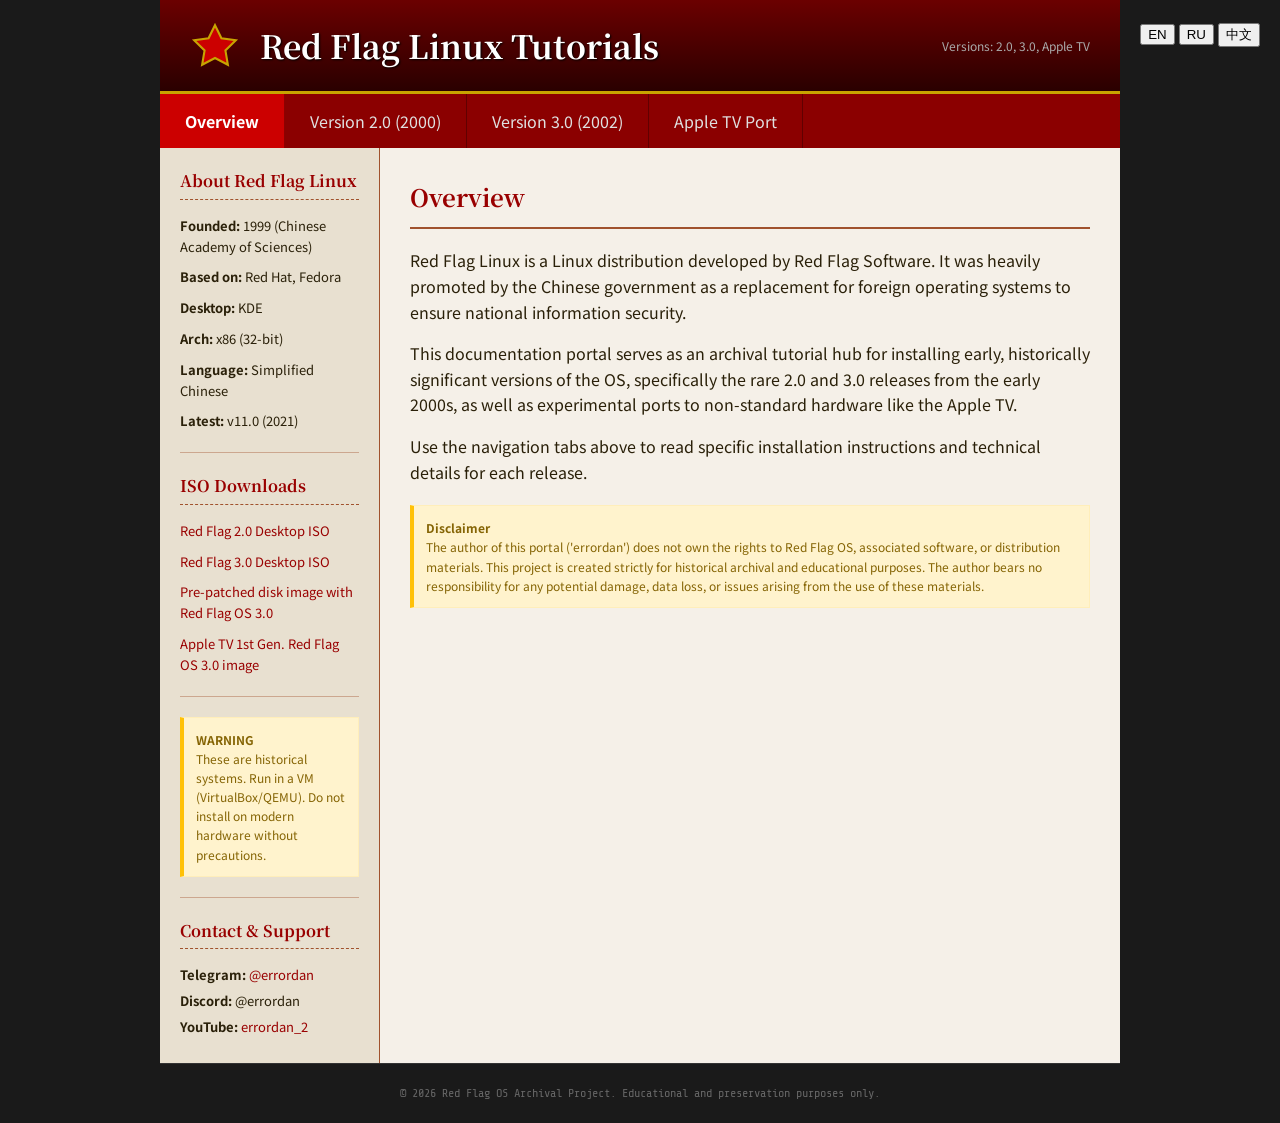
==== index.html @ 9000385f "Add files via upload" ====
<!DOCTYPE html>
<html lang="en">
<head>
    <meta charset="UTF-8">
    <meta name="viewport" content="width=device-width, initial-scale=1.0">
    <title>Red Flag Linux Tutorials</title>
    <link rel="stylesheet" href="style.css">
</head>
<body>
    <!-- LANGUAGE SWITCHER -->
    <div style="position: absolute; top: 20px; right: 20px; z-index: 100;">
        <button onclick="setLang('en')" class="lang-btn active">EN</button>
        <button onclick="setLang('ru')" class="lang-btn">RU</button>
        <button onclick="setLang('zh')" class="lang-btn">中文</button>
    </div>

    <div class="container">
        <!-- HEADER -->
        <header>
            <div class="header-left">
                <svg viewBox="0 0 24 24" xmlns="http://www.w3.org/2000/svg">
                    <polygon points="12,2 15.09,8.26 22,9.27 17,14.14 18.18,21.02 12,17.77 5.82,21.02 7,14.14 2,9.27 8.91,8.26"/>
                </svg>
                <div class="header-titles">
                    <h1 class="lang-en">Red Flag Linux Tutorials</h1>
                    <h1 class="lang-ru" style="display: none;">Учебники по Red Flag Linux</h1>
                    <h1 class="lang-zh" style="display: none;">红旗 Linux 安装教程</h1>
                    

                </div>
            </div>
            <div class="header-right">
                <div class="lang-en">Versions: 2.0, 3.0, Apple TV</div>
                <div class="lang-ru" style="display: none;">Версии: 2.0, 3.0, Apple TV</div>
                <div class="lang-zh" style="display: none;">版本: 2.0, 3.0, Apple TV</div>
            </div>
        </header>

        <!-- NAVIGATION TABS -->
        <nav>
            <button class="tab-btn active" data-target="tab-overview">
                <span class="lang-en">Overview</span>
                <span class="lang-ru" style="display: none;">Обзор</span>
                <span class="lang-zh" style="display: none;">概述</span>
            </button>
            <button class="tab-btn" data-target="tab-v2">
                <span class="lang-en">Version 2.0 (2000)</span>
                <span class="lang-ru" style="display: none;">Версия 2.0 (2000)</span>
                <span class="lang-zh" style="display: none;">版本 2.0 (2000)</span>
            </button>
            <button class="tab-btn" data-target="tab-v3">
                <span class="lang-en">Version 3.0 (2002)</span>
                <span class="lang-ru" style="display: none;">Версия 3.0 (2002)</span>
                <span class="lang-zh" style="display: none;">版本 3.0 (2002)</span>
            </button>
            <button class="tab-btn" data-target="tab-appletv">
                <span class="lang-en">Apple TV Port</span>
                <span class="lang-ru" style="display: none;">Порт Apple TV</span>
                <span class="lang-zh" style="display: none;">Apple TV 移植版</span>
            </button>
        </nav>

        <div class="main-layout">
            <!-- LEFT SIDEBAR -->
            <div class="sidebar">
                <h3 class="lang-en">About Red Flag Linux</h3>
                <h3 class="lang-ru" style="display: none;">О Red Flag Linux</h3>
                <h3 class="lang-zh" style="display: none;">关于红旗Linux</h3>
                
                <ul>
                    <li><b>Founded:</b> 1999 (Chinese Academy of Sciences)</li>
                    <li><b>Based on:</b> Red Hat, Fedora</li>
                    <li><b>Desktop:</b> KDE</li>
                    <li><b>Arch:</b> x86 (32-bit)</li>
                    <li><b>Language:</b> Simplified Chinese</li>
                    <li><b>Latest:</b> v11.0 (2021)</li>
                </ul>
                
                <div class="divider"></div>
                
                <h3 class="lang-en">ISO Downloads</h3>
                <h3 class="lang-ru" style="display: none;">Скачать ISO</h3>
                <h3 class="lang-zh" style="display: none;">ISO 下载</h3>
                
                <ul>
                    <li>
                        <a href="../Red%20Flag%20OS%202.0/redflag2.0.iso" download>
                            <span class="lang-en">Red Flag 2.0 Desktop ISO</span>
                            <span class="lang-ru" style="display: none;">Red Flag 2.0 Desktop ISO</span>
                            <span class="lang-zh" style="display: none;">Red Flag 2.0 桌面版 ISO</span>
                        </a>
                    </li>
                    <li>
                        <a href="../redflag3.0.iso" download>
                            <span class="lang-en">Red Flag 3.0 Desktop ISO</span>
                            <span class="lang-ru" style="display: none;">Red Flag 3.0 Desktop ISO</span>
                            <span class="lang-zh" style="display: none;">Red Flag 3.0 桌面版 ISO</span>
                        </a>
                    </li>
                    <li>
                        <a href="../redflag_hdd.qcow2" download>
                            <span class="lang-en">Pre-patched disk image with Red Flag OS 3.0</span>
                            <span class="lang-ru" style="display: none;">Готовый образ диска с Red Flag OS 3.0</span>
                            <span class="lang-zh" style="display: none;">红旗 OS 3.0 预补丁磁盘映像</span>
                        </a>
                    </li>
                    <li>
                        <a href="../RedFlagOS_AppleTV.img.gz" download>
                            <span class="lang-en">Apple TV 1st Gen. Red Flag OS 3.0 image</span>
                            <span class="lang-ru" style="display: none;">Образ Red Flag OS 3.0 для Apple TV 1 Gen.</span>
                            <span class="lang-zh" style="display: none;">Apple TV 第一代红旗 OS 3.0 映像</span>
                        </a>
                    </li>
                </ul>

                <div class="divider"></div>

                <div class="warning-box">
                    <b class="lang-en">WARNING</b>
                    <b class="lang-ru" style="display: none;">ВНИМАНИЕ</b>
                    <b class="lang-zh" style="display: none;">警告</b>
                    <br>
                    <span class="lang-en">These are historical systems. Run in a VM (VirtualBox/QEMU). Do not install on modern hardware without precautions.</span>
                    <span class="lang-ru" style="display: none;">Это исторические системы. Запускайте в виртуальной машине (VirtualBox/QEMU). Не устанавливайте на современное оборудование без мер предосторожности.</span>
                </div>

                <div class="divider"></div>

                <h3 class="lang-en">Contact & Support</h3>
                <h3 class="lang-ru" style="display: none;">Связь и Поддержка</h3>
                <h3 class="lang-zh" style="display: none;">联系和支持</h3>
                
                <ul style="list-style-type: none; padding-left: 0;">
                    <li style="margin-bottom: 5px;"><b>Telegram:</b> <a href="https://t.me/errordan" target="_blank">@errordan</a></li>
                    <li style="margin-bottom: 5px;"><b>Discord:</b> @errordan</li>
                    <li style="margin-bottom: 5px;"><b>YouTube:</b> <a href="https://youtube.com/@errordan_2" target="_blank">errordan_2</a></li>
                </ul>
            </div>

            <!-- MAIN CONTENT -->
            <div class="content-area">
                <!-- TAB 1: OVERVIEW -->
                <div id="tab-overview" class="tab-content active">
                    <h2 class="lang-en">Overview</h2>
                    <h2 class="lang-ru" style="display: none;">Обзор</h2>
                    <h2 class="lang-zh" style="display: none;">概述</h2>
                    
                    <p class="lang-en">Red Flag Linux is a Linux distribution developed by Red Flag Software. It was heavily promoted by the Chinese government as a replacement for foreign operating systems to ensure national information security.</p>
                    <p class="lang-ru" style="display: none;">Red Flag Linux это дистрибутив Linux, разработанный компанией Red Flag Software. Он активно продвигался китайским правительством как замена иностранным операционным системам для обеспечения национальной информационной безопасности.</p>
                    <p class="lang-zh" style="display: none;">红旗Linux是由红旗软件开发的Linux发行版。它得到中国政府的大力推广，以替代外国操作系统，从而确保国家信息安全。</p>

                    <p class="lang-en">This documentation portal serves as an archival tutorial hub for installing early, historically significant versions of the OS, specifically the rare 2.0 and 3.0 releases from the early 2000s, as well as experimental ports to non-standard hardware like the Apple TV.</p>
                    <p class="lang-ru" style="display: none;">Этот портал документации служит архивным учебным центром для установки ранних, исторически значимых версий ОС, в частности редких релизов 2.0 и 3.0 начала 2000-х годов, а также экспериментальных портов на нестандартное оборудование, такое как Apple TV.</p>
                    <p class="lang-zh" style="display: none;">该文档门户充当一个档案教程中心，用于安装该操作系统早期的、具有历史意义的版本，特别是21世纪初罕见的2.0和3.0版本，以及针对非标准硬件（如Apple TV）的实验性移植版。</p>

                    <p class="lang-en">Use the navigation tabs above to read specific installation instructions and technical details for each release.</p>
                    <p class="lang-ru" style="display: none;">Используйте вкладки навигации выше, чтобы прочитать конкретные инструкции по установке и технические детали для каждого релиза.</p>
                    <p class="lang-zh" style="display: none;">使用上面的导航标签可以阅读每个版本的具体安装说明和技术细节。</p>

                    <div class="warning-box" style="margin-top: 20px;">
                        <b class="lang-en">Disclaimer</b>
                        <b class="lang-ru" style="display: none;">Отказ от ответственности</b>
                        <b class="lang-zh" style="display: none;">免责声明</b>
                        <br>
                        <span class="lang-en">The author of this portal ('errordan') does not own the rights to Red Flag OS, associated software, or distribution materials. This project is created strictly for historical archival and educational purposes. The author bears no responsibility for any potential damage, data loss, or issues arising from the use of these materials.</span>
                        <span class="lang-ru" style="display: none;">Автор данного портала ('errordan') не владеет правами на Red Flag OS, связанное программное обеспечение или дистрибутивы. Этот проект создан исключительно в историко-архивных и образовательных целях. Автор не несет никакой ответственности за возможный ущерб, потерю данных или проблемы, возникшие в результате использования этих материалов.</span>
                        <span class="lang-zh" style="display: none;">本门户的作者（'errordan'）不拥有红旗 OS、相关软件或分发材料的权利。本项目严格出于历史归档和教育目的而创建。作者对因使用这些材料而可能造成的任何损坏、数据丢失或问题不承担任何责任。</span>
                    </div>
                </div>

                <!-- TAB 2: VERSION 2.0 -->
                <div id="tab-v2" class="tab-content">
                    <h2 class="lang-en">Version 2.0 (2000) Installation</h2>
                    <h2 class="lang-ru" style="display: none;">Установка версии 2.0 (2000)</h2>
                    <h2 class="lang-zh" style="display: none;">版本 2.0 (2000年) 安装</h2>
                    
                    <p class="lang-en">Red Flag OS 2.0 is a very old (2001) Chinese Linux distribution based on kernel 2.2. It cannot be run "out of the box" on modern emulators due to incompatibilities between the old kernel and modern virtual devices.</p>
                    <p class="lang-ru" style="display: none;">Red Flag OS 2.0 — это очень старый (2001 год) китайский дистрибутив Linux на ядре 2.2. Запустить его на современных эмуляторах "из коробки" невозможно из-за несовместимости старого ядра с современными виртуальными устройствами.</p>
                    <p class="lang-zh" style="display: none;">红旗 OS 2.0 是一个非常古老的（2001 年）基于 2.2 内核的中国 Linux 发行版。由于旧内核与现代虚拟设备不兼容，它无法在现代模拟器上“开箱即用”地运行。</p>

                    <img src="OS2.jpeg" alt="Red Flag OS 2.0 Screenshot" class="content-img">

                    <div class="warning-box">
                        <b class="lang-en">Important Notice</b>
                        <b class="lang-ru" style="display: none;">Важное замечание</b>
                        <b class="lang-zh" style="display: none;">重要提示</b>
                        <br>
                        <span class="lang-en">This guide is verified and works ONLY under Linux (tested on Ubuntu). Using QEMU on Windows for old OSes often leads to critical errors.</span>
                        <span class="lang-ru" style="display: none;">Данная инструкция проверена и работает ТОЛЬКО под Linux (проверено на Ubuntu). Использование QEMU под Windows для старых ОС часто приводит к критическим ошибкам.</span>
                        <span class="lang-zh" style="display: none;">本指南仅在 Linux 下（已在 Ubuntu 上测试）经过验证且有效。在 Windows 下使用 QEMU 运行旧操作系统通常会导致严重错误。</span>
                    </div>

                    <h3 class="lang-en">1. Preparation and Installation</h3>
                    <h3 class="lang-ru" style="display: none;">1. Подготовка и Установка</h3>
                    <h3 class="lang-zh" style="display: none;">1. 准备和安装</h3>

                    <p class="lang-en">First, create a 6GB virtual hard drive:</p>
                    <p class="lang-ru" style="display: none;">Для начала создайте виртуальный жесткий диск объемом 6 ГБ:</p>
                    <p class="lang-zh" style="display: none;">首先，创建一个 6GB 的虚拟硬盘：</p>
                    <pre><code>qemu-img create -f qcow2 redflag2_hdd.qcow2 6G</code></pre>

                    <p class="lang-en">Start the installation from the CD-ROM. You must use the Cirrus video card (<code>-vga cirrus</code>), as the standard QEMU video adapter will cause the XFree86 installer to crash:</p>
                    <p class="lang-ru" style="display: none;">Запустите установку с CD-ROM. Обязательно используйте видеокарту Cirrus (<code>-vga cirrus</code>), так как стандартный QEMU-видеоадаптер приведет к падению установщика XFree86:</p>
                    <p class="lang-zh" style="display: none;">从 CD-ROM 启动安装。必须使用 Cirrus 显卡 (<code>-vga cirrus</code>)，因为标准的 QEMU 视频适配器会导致 XFree86 安装程序崩溃：</p>
                    <pre><code>qemu-system-x86_64 -m 256 -cdrom redflag2.0.iso -hda redflag2_hdd.qcow2 -boot d -vga cirrus</code></pre>

                    <p class="lang-en">Proceed with the standard installation process.</p>
                    <p class="lang-ru" style="display: none;">Пройдите стандартный процесс установки.</p>
                    <p class="lang-zh" style="display: none;">继续标准安装过程。</p>

                    <h3 class="lang-en">2. Fixing Fatal Post-Installation Errors</h3>
                    <h3 class="lang-ru" style="display: none;">2. Фикс фатальных ошибок после установки</h3>
                    <h3 class="lang-zh" style="display: none;">2. 修复安装后的致命错误</h3>

                    <p class="lang-en">If you simply try to boot the installed system, you will encounter multiple issues:</p>
                    <p class="lang-ru" style="display: none;">Если просто попытаться загрузить установленную систему, вы столкнетесь с проблемами:</p>
                    <p class="lang-zh" style="display: none;">如果直接尝试启动已安装的系统，将遇到多个问题：</p>

                    <ul>
                        <li class="lang-en">Freezing at <code>Partition check: hda: lost interrupt</code> (kernel loses interrupts because DMA is too fast).</li>
                        <li class="lang-ru" style="display: none;">Зависание на <code>Partition check: hda: lost interrupt</code> (ядро теряет прерывания из-за слишком быстрого DMA).</li>
                        <li class="lang-zh" style="display: none;">卡在 <code>Partition check: hda: lost interrupt</code>（由于 DMA 太快，内核丢失中断）。</li>
                        
                        <li class="lang-en"><code>Kernel panic: requires TSC</code> (the old kernel does not understand QEMU default CPU).</li>
                        <li class="lang-ru" style="display: none;"><code>Kernel panic: requires TSC</code> (старое ядро не понимает дефолтный процессор эмулятора).</li>
                        <li class="lang-zh" style="display: none;"><code>Kernel panic: requires TSC</code>（旧内核不理解 QEMU 的默认 CPU）。</li>
                        
                        <li class="lang-en">The GUI will "spin" and crash due to a conflict between old acceleration and QEMU.</li>
                        <li class="lang-ru" style="display: none;">Графический интерфейс будет "вращаться" и вылетать из-за конфликта старого ускорения с QEMU.</li>
                        <li class="lang-zh" style="display: none;">由于旧加速与 QEMU 之间的冲突，GUI 将会“旋转”并崩溃。</li>
                    </ul>

                    <p class="lang-en">To fix this, you need to mount the virtual disk to your host system (Linux) and make edits:</p>
                    <p class="lang-ru" style="display: none;">Чтобы это исправить, нужно примонтировать виртуальный диск к хост-системе (Linux) и внести правки:</p>
                    <p class="lang-zh" style="display: none;">为了修复此问题，您需要将虚拟磁盘挂载到主机系统 (Linux) 并进行编辑：</p>

                    <pre><code># 1. Mount the disk
sudo modprobe nbd max_part=8
sudo qemu-nbd -c /dev/nbd0 redflag2_hdd.qcow2
sudo mkdir -p /mnt/redflag2
sudo mount /dev/nbd0p1 /mnt/redflag2

# 2. Install extlinux bootloader (replaces broken LILO)
sudo apt-get install -y extlinux syslinux-common
sudo extlinux --install /mnt/redflag2/boot
sudo bash -c 'dd if=/usr/lib/syslinux/mbr/mbr.bin of=/dev/nbd0 bs=440 count=1 conv=notrunc'

# 3. Create a proper bootloader config with DMA disabled (ide=nodma)
sudo bash -c 'cat > /mnt/redflag2/boot/extlinux.conf &lt;&lt; EOF
DEFAULT linuxup
TIMEOUT 30
PROMPT 1
LABEL linuxup
  KERNEL /boot/vmlinuz-2.2.16-22
  INITRD /boot/initrd-2.2.16-22.img
  APPEND root=/dev/hda1 ro ide=nodma
EOF'

# 4. Disable hardware acceleration in XFree86 so graphics do not break
sudo sed -i 's|    Driver\t\t"cirrus"|    Driver\t\t"cirrus"\n    Option "noaccel"\n    Option "no_bitblt"|' /mnt/redflag2/etc/X11/XF86Config

# 5. Unmount the disk
sudo umount /mnt/redflag2
sudo qemu-nbd -d /dev/nbd0</code></pre>

                    <h3 class="lang-en">3. Correct System Startup</h3>
                    <h3 class="lang-ru" style="display: none;">3. Правильный запуск системы</h3>
                    <h3 class="lang-zh" style="display: none;">3. 正确的系统启动</h3>

                    <p class="lang-en">Now that the system is patched, you can boot it using this command:</p>
                    <p class="lang-ru" style="display: none;">Теперь, когда система пропатчена, её можно запускать. Используйте эту команду:</p>
                    <p class="lang-zh" style="display: none;">现在系统已打补丁，您可以使用此命令引导它：</p>
                    <pre><code>qemu-system-x86_64 -m 256 -cpu pentium3 -hda redflag2_hdd.qcow2 -boot c -vga cirrus</code></pre>

                    <p class="lang-en">Here we limit memory to 256 MB (1 GB makes the 2.2 kernel go crazy) and emulate a <code>pentium3</code> to bypass the TSC error.</p>
                    <p class="lang-ru" style="display: none;">Здесь мы ограничиваем память до 256 МБ (1 ГБ сводит ядро 2.2 с ума) и эмулируем <code>pentium3</code>, чтобы обойти ошибку TSC.</p>
                    <p class="lang-zh" style="display: none;">在这里，我们将内存限制为 256 MB（1 GB 会使 2.2 内核崩溃），并模拟 <code>pentium3</code> 以绕过 TSC 错误。</p>

                    <h3 class="lang-en">How to log in:</h3>
                    <h3 class="lang-ru" style="display: none;">Как войти в систему:</h3>
                    <h3 class="lang-zh" style="display: none;">如何登录：</h3>
                    <ul>
                        <li class="lang-en">At startup, the bootloader will automatically select <code>linuxup</code> (uniprocessor kernel). Be sure to use this, as the multiprocessor kernel (<code>linux</code>) will freeze in QEMU.</li>
                        <li class="lang-ru" style="display: none;">При старте загрузчик автоматически выберет пункт <code>linuxup</code> (однопроцессорное ядро). Обязательно используйте его, так как многопроцессорное ядро (<code>linux</code>) зависнет в QEMU.</li>
                        <li class="lang-zh" style="display: none;">在启动时，引导加载程序将自动选择 <code>linuxup</code>（单处理器内核）。请务必使用此项，因为多处理器内核 (<code>linux</code>) 将在 QEMU 中冻结。</li>
                        
                        <li class="lang-en">During system boot, wait for the graphical boot window to appear and press <code>Ctrl + C</code> to skip it (or skip a hung step).</li>
                        <li class="lang-ru" style="display: none;">Во время загрузки системы подождите появления графического окна загрузки и нажмите <code>Ctrl + C</code>, чтобы пропустить его (или пропустить зависший шаг).</li>
                        <li class="lang-zh" style="display: none;">在系统引导期间，等待图形引导窗口出现，然后按 <code>Ctrl + C</code> 跳过它（或跳过挂起的步骤）。</li>
                        
                        <li class="lang-en">Wait for the text login prompt to appear (<code>localhost login</code>). Enter the login <code>root</code> and the password you set during installation.</li>
                        <li class="lang-ru" style="display: none;">Дождите появления текстового приглашения к вводу логина (<code>localhost login</code>). Введите логин <code>root</code> и пароль, который вы задали при установке.</li>
                        <li class="lang-zh" style="display: none;">等待文本登录提示出现 (<code>localhost login</code>)。输入登录名 <code>root</code> 和您在安装期间设置的密码。</li>
                        
                        <li class="lang-en">Start the graphical shell with the command: <code>startx</code></li>
                        <li class="lang-ru" style="display: none;">Запустите графическую оболочку командой: <code>startx</code></li>
                        <li class="lang-zh" style="display: none;">使用命令启动图形 shell：<code>startx</code></li>
                    </ul>
                    <p class="lang-en">Done! You will land on the desktop of a stable running Red Flag OS 2.0.</p>
                    <p class="lang-ru" style="display: none;">Готово! Вы попадете на рабочий стол стабильно работающей Red Flag OS 2.0.</p>
                    <p class="lang-zh" style="display: none;">完成！您将进入稳定运行的红旗 OS 2.0 桌面。</p>

                    <div class="divider"></div>
                    <button class="btn lang-en" onclick="window.location.href='../Red%20Flag%20OS%202.0/redflag2.0.iso'">Download OS 2.0 ISO</button>
                    <button class="btn lang-ru" style="display: none;" onclick="window.location.href='../Red%20Flag%20OS%202.0/redflag2.0.iso'">Скачать OS 2.0 ISO</button>
                    <button class="btn lang-zh" style="display: none;" onclick="window.location.href='../Red%20Flag%20OS%202.0/redflag2.0.iso'">下载 OS 2.0 ISO</button>
                </div>

                <!-- TAB 3: VERSION 3.0 -->
                <div id="tab-v3" class="tab-content">
                    <h2 class="lang-en">Version 3.0 Installation</h2>
                    <h2 class="lang-ru" style="display: none;">Установка версии 3.0</h2>
                    <h2 class="lang-zh" style="display: none;">版本 3.0 安装</h2>

                    <p class="lang-en">Red Flag OS 3.0 is a rare Chinese Linux distribution from the early 2000s. When installing and running this system, enthusiasts often encounter built-in protection: a requirement to enter a "License Code" of a specific format. This guide shows how to run the system in QEMU and permanently disable the license check.</p>
                    <p class="lang-ru" style="display: none;">Red Flag OS 3.0 — редкий китайский дистрибутив Linux начала 2000-х. При установке и запуске этой системы энтузиасты часто сталкиваются со встроенной защитой — требованием ввести лицензионный ключ (License Code) специфичного формата. В этом руководстве показано, как запустить систему в QEMU и навсегда отключить проверку лицензии.</p>
                    <p class="lang-zh" style="display: none;">红旗 OS 3.0 是 21 世纪初罕见的中国 Linux 发行版。在安装和运行此系统时，爱好者经常会遇到内置保护：要求输入特定格式的“许可代码”(License Code)。本指南展示了如何在 QEMU 中运行该系统并永久禁用许可检查。</p>

                    <img src="OS3.jpeg" alt="Red Flag OS 3.0 Screenshot" class="content-img">

                    <div class="warning-box">
                        <b class="lang-en">Host OS Notice</b>
                        <b class="lang-ru" style="display: none;">Замечание по ОС хоста</b>
                        <b class="lang-zh" style="display: none;">主机操作系统注意事项</b>
                        <br>
                        <span class="lang-en">It is highly recommended to perform the installation on Linux. Attempting to install in QEMU under Windows often leads to specific bugs (e.g., fatal errors during package unpacking). Installation runs stably on Linux.</span>
                        <span class="lang-ru" style="display: none;">Установку крайне рекомендуется проводить на Linux. При попытке установки в QEMU под Windows часто возникают специфические баги (например, фатальная ошибка при распаковке пакетов). На Linux установка проходит стабильно.</span>
                        <span class="lang-zh" style="display: none;">强烈建议在 Linux 上执行安装。尝试在 Windows 下的 QEMU 中安装通常会导致特定错误（例如，包解包期间的致命错误）。在 Linux 上安装稳定。</span>
                    </div>

                    <h3 class="lang-en">Step 1. System Installation</h3>
                    <h3 class="lang-ru" style="display: none;">Шаг 1. Установка системы</h3>
                    <h3 class="lang-zh" style="display: none;">步骤 1. 系统安装</h3>

                    <p class="lang-en">Create a hard drive (e.g., 6 GB):</p>
                    <p class="lang-ru" style="display: none;">Создайте жесткий диск (например, на 6 ГБ):</p>
                    <p class="lang-zh" style="display: none;">创建一个硬盘（例如，6 GB）：</p>
                    <pre><code>qemu-img create -f qcow2 redflag_hdd.qcow2 6G</code></pre>

                    <p class="lang-en">Start the virtual machine booting from CD-ROM (<code>-boot d</code>):</p>
                    <p class="lang-ru" style="display: none;">Запустите виртуальную машину с загрузкой с CD-ROM (<code>-boot d</code>):</p>
                    <p class="lang-zh" style="display: none;">从 CD-ROM 引导启动虚拟机 (<code>-boot d</code>)：</p>
                    <pre><code>qemu-system-x86_64 -m 1024 -cdrom redflag3.0.iso -hda redflag_hdd.qcow2 -boot d -vga std</code></pre>

                    <p class="lang-en">Proceed with the standard installation process (disk selection, package installation).</p>
                    <p class="lang-ru" style="display: none;">Пройдите стандартный процесс установки (выбор диска, установка пакетов).</p>
                    <p class="lang-zh" style="display: none;">继续标准安装过程（磁盘选择，软件包安装）。</p>

                    <h3 class="lang-en">Step 2. The License Window Problem</h3>
                    <h3 class="lang-ru" style="display: none;">Шаг 2. Проблема окна лицензии</h3>
                    <h3 class="lang-zh" style="display: none;">步骤 2. 许可窗口问题</h3>

                    <p class="lang-en">After installation is complete and the system reboots, you will be greeted by a graphical window asking for a "License Code".</p>
                    <p class="lang-ru" style="display: none;">После завершения установки и перезагрузки системы вас встретит графическое окно с требованием ввести "License Code".</p>
                    <p class="lang-zh" style="display: none;">安装完成并重启系统后，您将看到一个要求输入“许可代码”的图形窗口。</p>

                    <p class="lang-en"><strong>Why does this happen?</strong> The Red Flag developers cleverly embedded the key check directly into the KDE welcome screen (KDM) specifically in the <code>/usr/lib/libKdmGreet.so</code> library. Guessing the key or finding a working one online is practically impossible today.</p>
                    <p class="lang-ru" style="display: none;"><strong>Почему это происходит?</strong> Разработчики хитро встроили проверку ключа прямо в экран приветствия KDE (KDM) в библиотеку <code>/usr/lib/libKdmGreet.so</code>. Подобрать ключ сегодня практически невозможно.</p>
                    <p class="lang-zh" style="display: none;"><strong>为什么会这样？</strong> 红旗的开发人员巧妙地将密钥检查直接嵌入到 KDE 欢迎屏幕 (KDM) 中，特别是 <code>/usr/lib/libKdmGreet.so</code> 库中。今天几乎不可能猜出密钥或在网上找到可用的密钥。</p>

                    <p class="lang-en"><strong>Solution:</strong> Since the check is only hardcoded into KDM, we can simply switch the system to use the alternative display manager GDM (GNOME), which is already installed by default!</p>
                    <p class="lang-ru" style="display: none;"><strong>Решение:</strong> Поскольку проверка вшита только в KDM, мы можем просто переключить систему на использование альтернативного дисплейного менеджера GDM (GNOME), который уже установлен по умолчанию!</p>
                    <p class="lang-zh" style="display: none;"><strong>解决方案：</strong> 由于检查仅硬编码到 KDM 中，我们可以简单地将系统切换为使用替代的显示管理器 GDM (GNOME)，它已经默认安装了！</p>

                    <h3 class="lang-en">Step 3. Bypassing the Check (HDD Patch)</h3>
                    <h3 class="lang-ru" style="display: none;">Шаг 3. Обход проверки (Патч HDD)</h3>
                    <h3 class="lang-zh" style="display: none;">步骤 3. 绕过检查（HDD 补丁）</h3>

                    <p class="lang-en">Close QEMU. Mount your virtual hard drive on a Linux system:</p>
                    <p class="lang-ru" style="display: none;">Закройте QEMU. Смонтируйте виртуальный жесткий диск в Linux-системе:</p>
                    <p class="lang-zh" style="display: none;">关闭 QEMU。在 Linux 系统上挂载虚拟硬盘：</p>

                    <pre><code># Load Network Block Device module
sudo modprobe nbd max_part=8
# Connect disk image as block device
sudo qemu-nbd -c /dev/nbd0 redflag_hdd.qcow2
# Mount the first partition
sudo mkdir -p /mnt/redflag
sudo mount /dev/nbd0p1 /mnt/redflag</code></pre>

                    <p class="lang-en">Now change the display manager configuration to force GNOME (GDM) instead of KDE (KDM):</p>
                    <p class="lang-ru" style="display: none;">Теперь изменим конфигурацию для принудительного запуска GNOME (GDM) вместо KDE (KDM):</p>
                    <p class="lang-zh" style="display: none;">现在更改显示管理器配置以强制使用 GNOME (GDM) 而不是 KDE (KDM)：</p>

                    <pre><code>sudo bash -c 'echo "DESKTOP=GNOME" > /mnt/redflag/etc/sysconfig/desktop'</code></pre>

                    <p class="lang-en">Unmount the disk and disconnect the device:</p>
                    <p class="lang-ru" style="display: none;">Размонтируем диск и отключаем устройство:</p>
                    <p class="lang-zh" style="display: none;">卸载磁盘并断开设备连接：</p>
                    <pre><code>sudo umount /mnt/redflag
sudo qemu-nbd -d /dev/nbd0</code></pre>

                    <h3 class="lang-en">Step 4. Boot and Login</h3>
                    <h3 class="lang-ru" style="display: none;">Шаг 4. Запуск и вход в систему</h3>
                    <h3 class="lang-zh" style="display: none;">步骤 4. 引导并登录</h3>

                    <p class="lang-en">Now run QEMU booting from the hard drive (<code>-boot c</code>):</p>
                    <p class="lang-ru" style="display: none;">Теперь запускайте QEMU с загрузкой с жесткого диска (<code>-boot c</code>):</p>
                    <p class="lang-zh" style="display: none;">现在运行从硬盘引导的 QEMU (<code>-boot c</code>)：</p>
                    <pre><code>qemu-system-x86_64 -m 1024 -hda redflag_hdd.qcow2 -cdrom redflag3.0.iso -boot c -vga std</code></pre>

                    <p class="lang-en">Instead of the license window, the standard GDM (GNOME) login screen will load. Enter the login <code>root</code> and your installation password to access the desktop with full administrator rights.</p>
                    <p class="lang-ru" style="display: none;">Вместо окна лицензии загрузится стандартный экран входа GDM (GNOME). Введите логин <code>root</code> и ваш пароль для входа на рабочий стол со всеми правами администратора.</p>
                    <p class="lang-zh" style="display: none;">系统将加载标准的 GDM (GNOME) 登录屏幕，而不是许可窗口。输入登录名 <code>root</code> 和安装密码，即可访问具有完全管理员权限的桌面。</p>

                    <div class="divider"></div>

                    <p class="lang-en"><strong>Alternatively:</strong> You can simply download a pre-patched disk image with Red Flag OS 3.0 already installed and the license bypassed!</p>
                    <p class="lang-ru" style="display: none;"><strong>Альтернативный вариант:</strong> Вы можете просто скачать готовый пропатченный образ диска с уже установленной Red Flag OS 3.0 без проверки лицензии!</p>
                    <p class="lang-zh" style="display: none;"><strong>或者：</strong> 您可以直接下载预先打好补丁的磁盘映像，其中已安装红旗 OS 3.0 并且绕过了许可证！</p>

                    <button class="btn lang-en" onclick="window.location.href='../redflag3.0.iso'" style="margin-right: 10px;">Download OS 3.0 ISO</button>
                    <button class="btn lang-ru" style="display: none;" onclick="window.location.href='../redflag3.0.iso'" style="margin-right: 10px;">Скачать OS 3.0 ISO</button>
                    <button class="btn lang-zh" style="display: none;" onclick="window.location.href='../redflag3.0.iso'" style="margin-right: 10px;">下载 OS 3.0 ISO</button>

                    <button class="btn lang-en" onclick="window.location.href='../redflag_hdd.qcow2'" style="background-color: #666;">Download Pre-patched OS 3.0 Image</button>
                    <button class="btn lang-ru" style="display: none;" onclick="window.location.href='../redflag_hdd.qcow2'" style="background-color: #666;">Скачать готовый образ OS 3.0</button>
                    <button class="btn lang-zh" style="display: none;" onclick="window.location.href='../redflag_hdd.qcow2'" style="background-color: #666;">下载预补丁 OS 3.0 映像</button>
                </div>

                <!-- TAB 4: APPLE TV PORT -->
                <div id="tab-appletv" class="tab-content">
                    <h2 class="lang-en">Apple TV Port</h2>
                    <h2 class="lang-ru" style="display: none;">Порт Apple TV</h2>
                    <h2 class="lang-zh" style="display: none;">Apple TV 移植版</h2>
                    
                    <p class="lang-en">The Apple TV 1G features an Intel Pentium M and an ICH7M chipset but lacks a standard BIOS, relying on a 32-bit Apple EFI implementation. Running a 2001 Linux distribution (kernel 2.4.7) on this hardware required overcoming specific boot and hardware initialization issues.</p>
                    <p class="lang-ru" style="display: none;">Apple TV 1G использует процессор Intel Pentium M и чипсет ICH7M, но не имеет стандартного BIOS, полагаясь на 32-битную реализацию Apple EFI. Запуск дистрибутива Linux 2001 года (ядро 2.4.7) на этом оборудовании потребовал решения ряда проблем с загрузкой и инициализацией.</p>
                    <p class="lang-zh" style="display: none;">Apple TV 1G 采用 Intel Pentium M 和 ICH7M 芯片组，但缺少标准 BIOS，依赖于 32 位 Apple EFI 实现。在该硬件上运行 2001 年的 Linux 发行版（内核 2.4.7）需要克服特定的引导和硬件初始化问题。</p>

                    <img src="APPLETV.jpeg" alt="Red Flag OS Apple TV Port Screenshot" class="content-img">

                    <details style="margin-bottom: 20px; border: 1px solid var(--color-border); padding: 10px 15px; background-color: rgba(0,0,0,0.02);">
                        <summary style="cursor: pointer; font-weight: bold; font-family: 'Noto Serif SC', serif; color: var(--color-primary); outline: none;">
                            <span class="lang-en">View Technical Porting Phases (Phases 1-5)</span>
                            <span class="lang-ru" style="display: none;">Показать технические фазы портирования (Фазы 1-5)</span>
                            <span class="lang-zh" style="display: none;">查看技术移植阶段 (阶段 1-5)</span>
                        </summary>
                        <div style="margin-top: 15px;">

                    <h3 class="lang-en">Phase 1: EFI Boot Process</h3>
                    <h3 class="lang-ru" style="display: none;">Фаза 1: Процесс загрузки EFI</h3>
                    <h3 class="lang-zh" style="display: none;">阶段 1: EFI 引导过程</h3>

                    <p class="lang-en">The Apple TV bootloader requires a macOS style <code>boot.efi</code> and <code>mach_kernel</code>. We used an <code>atv-bootloader</code> to wrap the Linux kernel. A Mach-O header patch was applied because the EFI expected a specific page size:</p>
                    <p class="lang-ru" style="display: none;">Загрузчик Apple TV требует <code>boot.efi</code> и <code>mach_kernel</code> в стиле macOS. Мы использовали <code>atv-bootloader</code> для оборачивания ядра Linux. Был применен патч заголовка Mach-O, так как EFI ожидал определенный размер страницы:</p>
                    <p class="lang-zh" style="display: none;">Apple TV 引导加载程序需要 macOS 风格的 <code>boot.efi</code> 和 <code>mach_kernel</code>。我们使用 <code>atv-bootloader</code> 包装 Linux 内核。由于 EFI 期望特定的页面大小，我们应用了 Mach-O 标头补丁：</p>
                    <pre><code>xxd mach_kernel | sed -e "s/ffff ffff 1000/0100 0000 1000/" | xxd -r - mach_kernel_patched</code></pre>

                    <h3 class="lang-en">Phase 2: Hybrid MBR and File System</h3>
                    <h3 class="lang-ru" style="display: none;">Фаза 2: Hybrid MBR и Файловая система</h3>
                    <h3 class="lang-zh" style="display: none;">阶段 2: Hybrid MBR 和文件系统</h3>

                    <p class="lang-en">The Linux 2.4.7 kernel does not natively support GPT partitions. Using <code>gdisk</code>, we created a Hybrid MBR to expose the Linux partition to the legacy kernel while preserving the GPT structure for EFI.</p>
                    <p class="lang-ru" style="display: none;">Ядро Linux 2.4.7 нативно не поддерживает разделы GPT. Используя <code>gdisk</code>, мы создали Hybrid MBR, чтобы показать раздел Linux старому ядру, сохранив структуру GPT для EFI.</p>
                    <p class="lang-zh" style="display: none;">Linux 2.4.7 内核原生不支持 GPT 分区。使用 <code>gdisk</code>，我们创建了 Hybrid MBR 以将 Linux 分区暴露给旧内核，同时为 EFI 保留 GPT 结构。</p>

                    <p class="lang-en">Additionally, formatting the <code>ext3</code> partition required using a 128 byte inode size (rather than the modern 256 byte default) for kernel compatibility.</p>
                    <p class="lang-ru" style="display: none;">Кроме того, форматирование раздела <code>ext3</code> потребовало использования размера inode 128 байт (вместо современных 256 байт) для совместимости с ядром.</p>
                    <p class="lang-zh" style="display: none;">此外，格式化 <code>ext3</code> 分区需要使用 128 字节的 inode 大小（而不是现代的 256 字节默认值），以实现内核兼容性。</p>

                    <h3 class="lang-en">Phase 3: IDE Controller and Root Device</h3>
                    <h3 class="lang-ru" style="display: none;">Фаза 3: Контроллер IDE и корневое устройство</h3>
                    <h3 class="lang-zh" style="display: none;">阶段 3: IDE 控制器和根设备</h3>

                    <p class="lang-en">Early boot resulted in a Kernel Panic due to failing to probe the IDE IRQ and attempting to mount the wrong root device (<code>error 19 mounting ext3</code>).</p>
                    <p class="lang-ru" style="display: none;">Ранняя загрузка приводила к Kernel Panic из-за ошибки инициализации IDE IRQ и попытки смонтировать неверный корневой раздел (<code>error 19 mounting ext3</code>).</p>
                    <p class="lang-zh" style="display: none;">由于未能探测 IDE IRQ 并尝试挂载错误的根设备（<code>error 19 mounting ext3</code>），早期引导导致 Kernel Panic。</p>

                    <p class="lang-en">We used a Python script to hex patch the <code>bzImage</code> header at offset <code>0x1FC</code>, changing the default root device from <code>0x0305</code> (hda5) to <code>0x0302</code> (hda2). The IDE interrupt issue was resolved by passing kernel parameters <code>ide0=0x1f0,0x3f6,14</code> combined with <code>acpi=off noapic pci=biosirq idle=poll</code> via <code>com.apple.Boot.plist</code>.</p>
                    <p class="lang-ru" style="display: none;">Мы использовали Python скрипт для патча заголовка <code>bzImage</code> по смещению <code>0x1FC</code>, изменив корневое устройство с <code>0x0305</code> (hda5) на <code>0x0302</code> (hda2). Проблема прерывания IDE была решена передачей параметров ядра <code>ide0=0x1f0,0x3f6,14</code> вместе с <code>acpi=off noapic pci=biosirq idle=poll</code> через <code>com.apple.Boot.plist</code>.</p>
                    <p class="lang-zh" style="display: none;">我们使用 Python 脚本对偏移量 <code>0x1FC</code> 处的 <code>bzImage</code> 标头进行修补，将默认根设备从 <code>0x0305</code> (hda5) 更改为 <code>0x0302</code> (hda2)。IDE 中断问题通过在 <code>com.apple.Boot.plist</code> 中传递内核参数 <code>ide0=0x1f0,0x3f6,14</code> 以及 <code>acpi=off noapic pci=biosirq idle=poll</code> 得以解决。</p>

                    <h3 class="lang-en">Phase 4: USB controller and Interrupt Routing</h3>
                    <h3 class="lang-ru" style="display: none;">Фаза 4: USB-контроллер и маршрутизация прерываний</h3>
                    <h3 class="lang-zh" style="display: none;">阶段 4: USB 控制器和中断路由</h3>

                    <p class="lang-en">Initializing USB involved handling the ICH7M LEGSUP registers. The <code>usb-uhci.o</code> driver initially failed with a NULL pointer dereference because it could not recognize the ICH7M PCI Device ID.</p>
                    <p class="lang-ru" style="display: none;">Инициализация USB потребовала работы с регистрами LEGSUP чипсета ICH7M. Драйвер <code>usb-uhci.o</code> изначально падал с разыменованием нулевого указателя, так как не мог распознать PCI Device ID чипсета ICH7M.</p>
                    <p class="lang-zh" style="display: none;">初始化 USB 涉及处理 ICH7M LEGSUP 寄存器。<code>usb-uhci.o</code> 驱动程序最初因空指针解引用而失败，因为它无法识别 ICH7M PCI 设备 ID。</p>

                    <p class="lang-en">The solution was achieved by combining the kernel boot parameters (<code>acpi=off noapic pci=biosirq idle=poll</code>) with a startup script (<code>rc.local</code>). The script used <code>setpci</code> (e.g., <code>setpci -d 8086:27c8 C0.w=8f00</code>) to clear the legacy support registers before loading the USB modules.</p>
                    <p class="lang-ru" style="display: none;">Решение было достигнуто комбинацией параметров загрузки ядра (<code>acpi=off noapic pci=biosirq idle=poll</code>) со стартовым скриптом (<code>rc.local</code>). Скрипт использовал <code>setpci</code> (например, <code>setpci -d 8086:27c8 C0.w=8f00</code>) для очистки регистров поддержки legacy перед загрузкой модулей USB.</p>
                    <p class="lang-zh" style="display: none;">解决方案是将内核引导参数（<code>acpi=off noapic pci=biosirq idle=poll</code>）与启动脚本（<code>rc.local</code>）结合使用。该脚本使用 <code>setpci</code>（例如，<code>setpci -d 8086:27c8 C0.w=8f00</code>）在加载 USB 模块之前清除旧版支持寄存器。</p>
                    
                    <h3 class="lang-en">Phase 5: Finalizing Device Support</h3>
                    <h3 class="lang-ru" style="display: none;">Фаза 5: Завершение поддержки устройств</h3>
                    <h3 class="lang-zh" style="display: none;">阶段 5: 最终确定设备支持</h3>

                    <p class="lang-en">While modifying the <code>uhci.o</code> driver binary directly was explored, the final configuration successfully loaded the USB drivers through proper <code>setpci</code> register initialization and ensuring that IRQ 10 was correctly assigned for the controller to function. With these adjustments, Red Flag OS 3.0 successfully boots to the GNOME desktop with fully functioning USB inputs and hub support.</p>
                    <p class="lang-ru" style="display: none;">Хотя рассматривалась прямая модификация бинарного файла драйвера <code>uhci.o</code>, финальная конфигурация успешно загрузила драйверы USB благодаря правильной инициализации регистров через <code>setpci</code> и обеспечению корректного назначения IRQ 10, что обязательно для работы контроллера. С этими изменениями Red Flag OS 3.0 успешно загружается до рабочего стола GNOME с полностью работающим USB вводом и поддержкой хаба.</p>
                    <p class="lang-zh" style="display: none;">虽然探讨了直接修改 <code>uhci.o</code> 驱动程序二进制文件的方法，但最终配置通过适当的 <code>setpci</code> 寄存器初始化并确保正确分配 IRQ 10（这是控制器运行所必需的），成功加载了 USB 驱动程序。通过这些调整，红旗 Linux 3.0 成功启动到 GNOME 桌面，并具有功能齐全的 USB 输入和集线器支持。</p>
                        </div>
                    </details>

                    <div style="border-left: 4px solid var(--color-primary); padding: 15px; background: rgba(204, 0, 0, 0.05); margin-bottom: 20px;">
                        <h3 class="lang-en" style="margin-top: 0;">Universal Assembly Tools</h3>
                        <h3 class="lang-ru" style="display: none; margin-top: 0;">Универсальные ассемблерные утилиты</h3>
                        <h3 class="lang-zh" style="display: none; margin-top: 0;">通用汇编工具</h3>

                        <p class="lang-en">The assembly tools developed during this project (<code>memwrite</code>, <code>disable_ioapic</code>, <code>elcr</code>) are 100 percent universal for any 32-bit Linux distribution. They will reliably configure the ICH7M chipset on the Apple TV regardless of the operating system. You can use these tools to boot other legacy distributions such as Slackware, Mandrake, or Debian.</p>
                        <p class="lang-ru" style="display: none;">Ассемблерные утилиты, разработанные в ходе этого проекта (<code>memwrite</code>, <code>disable_ioapic</code>, <code>elcr</code>), на 100 процентов универсальны для любого 32-битного дистрибутива Linux. Они надежно настраивают чипсет ICH7M на Apple TV независимо от ОС. Вы можете использовать их для загрузки других старых дистрибутивов, таких как Slackware, Mandrake или Debian.</p>
                        <p class="lang-zh" style="display: none;">在此项目中开发的汇编工具（<code>memwrite</code>、<code>disable_ioapic</code>、<code>elcr</code>）对于任何 32 位 Linux 发行版都是 100% 通用的。无论操作系统是什么，它们都能可靠地配置 Apple TV 上的 ICH7M 芯片组。你可以使用这些工具来引导其他旧版发行版，如 Slackware、Mandrake 或 Debian。</p>

                        <p class="lang-en"><strong>Why are they universal?</strong> These utilities were written in pure NASM x86 assembly without relying on the C standard library (<code>libc</code>) or any modern GCC compiler optimizations (which caused <code>Floating point exception</code> crashes on older CPUs due to SSE instructions). By exclusively using basic 80386 instructions and direct Linux kernel system calls (<code>int 0x80</code>) for raw memory and I/O port access (<code>inb</code>/<code>outb</code>), these statically linked binaries are completely portable across virtually all 32-bit Linux kernels from the era.</p>
                        <p class="lang-ru" style="display: none;"><strong>Почему они универсальны?</strong> Эти утилиты были написаны на чистом ассемблере x86 (NASM) без использования стандартной библиотеки C (<code>libc</code>) или современных оптимизаций компилятора GCC (которые вызывали падения <code>Floating point exception</code> на старых процессорах из-за внедрения SSE инструкций). Благодаря использованию только базовых инструкций 80386 и прямых системных вызовов ядра Linux (<code>int 0x80</code>) для доступа к сырой памяти и портам ввода-вывода (<code>inb</code>/<code>outb</code>), эти статически скомпонованные бинарные файлы портативны и работают практически на любых 32-битных ядрах Linux той эпохи.</p>
                        <p class="lang-zh" style="display: none;"><strong>为什么它们是通用的？</strong> 这些实用程序是用纯 NASM x86 汇编编写的，不依赖于 C 标准库（<code>libc</code>）或任何现代 GCC 编译器优化（这会由于 SSE 指令在较旧的 CPU 上导致 <code>Floating point exception</code> 崩溃）。通过专门使用基本 80386 指令以及针对原始内存和 I/O 端口访问（<code>inb</code>/<code>outb</code>）的直接 Linux 内核系统调用（<code>int 0x80</code>），这些静态链接的二进制文件可完全跨越当时几乎所有 32 位 Linux 内核移植。</p>
                        <p class="lang-en"><strong>Important:</strong> When using the <code>elcr</code> tool for the Apple TV USB controller, it is mandatory that the interrupt is set specifically to <strong>IRQ 10</strong> for the hardware to function properly.</p>
                        <p class="lang-ru" style="display: none;"><strong>Важно:</strong> При использовании утилиты <code>elcr</code> для USB-контроллера Apple TV обязательно нужно выставлять прерывание строго на <strong>IRQ 10</strong>, иначе оборудование не будет работать.</p>
                        <p class="lang-zh" style="display: none;"><strong>重要提示：</strong>在为 Apple TV USB 控制器使用 <code>elcr</code> 工具时，必须将中断专门设置为 <strong>IRQ 10</strong>，硬件才能正常运行。</p>
                    </div>

                    <h3 class="lang-en">Download and Install</h3>
                    <h3 class="lang-ru" style="display: none;">Скачать и Установить</h3>
                    <h3 class="lang-zh" style="display: none;">下载和安装</h3>
                    
                    <p class="lang-en">Download the compressed 3.9 GB <code>.img.gz</code> disk image. Use the provided Linux bash script to write it to a drive for the Apple TV.</p>
                    <p class="lang-ru" style="display: none;">Скачайте сжатый 3.9 ГБ <code>.img.gz</code> образ диска. Используйте предоставленный bash скрипт для записи на диск для Apple TV.</p>
                    <p class="lang-zh" style="display: none;">下载压缩的 3.9 GB <code>.img.gz</code> 磁盘映像。使用提供的 Linux bash 脚本将其写入 Apple TV 的驱动器。</p>

                    <button class="btn lang-en" onclick="window.location.href='../RedFlagOS_AppleTV.img.gz'">Download Image (3.9 GB)</button>
                    <button class="btn lang-ru" style="display: none;" onclick="window.location.href='../RedFlagOS_AppleTV.img.gz'">Скачать образ (3.9 ГБ)</button>
                    <button class="btn lang-zh" style="display: none;" onclick="window.location.href='../RedFlagOS_AppleTV.img.gz'">下载图片 (3.9 GB)</button>

                    <button class="btn lang-en" onclick="window.location.href='../install_redflag_appletv.sh'" style="background-color: #666; margin-left: 10px;">Download Installer Script</button>
                    <button class="btn lang-ru" style="display: none;" onclick="window.location.href='../install_redflag_appletv.sh'" style="background-color: #666; margin-left: 10px;">Скачать скрипт установки</button>
                    <button class="btn lang-zh" style="display: none;" onclick="window.location.href='../install_redflag_appletv.sh'" style="background-color: #666; margin-left: 10px;">下载安装脚本</button>

                    <pre><code>chmod +x install_redflag_appletv.sh
sudo ./install_redflag_appletv.sh</code></pre>
                    <p class="lang-en">The script writes the drive using <code>oflag=direct</code> to bypass cache and ends by executing <code>sgdisk -e</code> to rebuild the GPT backup header for the new disk size.</p>
                    <p class="lang-ru" style="display: none;">Скрипт записывает диск используя <code>oflag=direct</code> для обхода кэша и затем выполняет <code>sgdisk -e</code> для восстановления резервного GPT заголовка под новый размер диска.</p>
                    <p class="lang-zh" style="display: none;">该脚本使用 <code>oflag=direct</code> 绕过缓存以实现写入，并通过执行 <code>sgdisk -e</code> 来自动重建新磁盘大小的 GPT 备份标头来结束。</p>
                </div>
            </div>
        </div>

        <!-- FOOTER -->
        <footer>
            <span class="lang-en">&copy; 2026 Red Flag OS Archival Project. Educational and preservation purposes only.</span>
            <span class="lang-ru" style="display: none;">&copy; 2026 Проект архивации Red Flag OS. Только для образовательных и архивных целей.</span>
            <span class="lang-zh" style="display: none;">&copy; 2026 红旗 OS 归档项目。仅用于教育和保存目的。</span>
        </footer>
    </div>
    <script src="script.js"></script>
</body>
</html>
---- style.css ----
@import url('https://fonts.googleapis.com/css2?family=Noto+Serif+SC:wght@400;700&family=Share+Tech+Mono&family=Noto+Sans+SC:wght@400;500&display=swap');

:root {
  --bg-outer: #1a1a1a;
  --bg-content: #f5f0e8;
  --color-primary: #CC0000;
  --bg-nav: #8B0000;
  --color-heading: #990000;
  --bg-terminal: #0d0d0d;
  --color-terminal: #33ff33;
  --color-text: #2a2009;
  --bg-sidebar: #e8e0d0;
  --color-border: #a0522d;
}

body {
  margin: 0;
  padding: 0;
  background-color: var(--bg-outer);
  font-family: 'Noto Sans SC', sans-serif;
  color: var(--color-text);
  line-height: 1.6;
}

.container {
  width: 960px;
  margin: 0 auto;
  background-color: var(--bg-outer);
}

header {
  background: linear-gradient(to bottom, #6b0000, #2a0000);
  border-bottom: 3px solid #c8a400;
  padding: 20px 30px;
  display: flex;
  justify-content: space-between;
  align-items: center;
  color: white;
}

.header-left {
  display: flex;
  align-items: center;
}

.header-left svg {
  width: 50px;
  height: 50px;
  fill: #CC0000;
  stroke: #c8a400;
  stroke-width: 1px;
  margin-right: 20px;
}

.header-titles {
  display: flex;
  flex-direction: column;
}

.header-titles h1 {
  margin: 0;
  font-family: 'Noto Serif SC', serif;
  font-size: 32px;
  color: #fff;
  text-shadow: 1px 1px 2px #000;
}

.header-titles p {
  margin: 5px 0 0 0;
  font-family: 'Share Tech Mono', monospace;
  font-size: 14px;
  color: #e0e0e0;
}

.header-right {
  text-align: right;
  font-size: 12px;
  color: #aaa;
}

.header-right .hammer-sickle {
  font-size: 28px;
  color: rgba(204, 0, 0, 0.6);
  display: block;
  margin-top: 5px;
}

nav {
  background-color: var(--bg-nav);
  display: flex;
}

.tab-btn {
  background: none;
  border: none;
  color: #e0e0e0;
  padding: 15px 25px;
  font-family: 'Noto Sans SC', sans-serif;
  font-size: 16px;
  cursor: pointer;
  transition: all 0.2s;
  border-right: 1px solid rgba(0, 0, 0, 0.3);
}

.tab-btn:hover {
  background-color: rgba(204, 0, 0, 0.5);
  color: white;
}

.tab-btn.active {
  background-color: var(--color-primary);
  color: white;
  font-weight: bold;
}

.main-layout {
  display: flex;
  background-color: var(--bg-content);
  min-height: 600px;
}

.sidebar {
  width: 220px;
  background-color: var(--bg-sidebar);
  border-right: 1px solid var(--color-border);
  padding: 20px;
  box-sizing: border-box;
}

.content-area {
  width: 740px;
  padding: 30px;
  box-sizing: border-box;
}

.sidebar h3 {
  color: var(--color-heading);
  font-family: 'Noto Serif SC', serif;
  font-size: 16px;
  margin-top: 0;
  border-bottom: 1px dashed var(--color-border);
  padding-bottom: 5px;
}

.sidebar ul {
  list-style: none;
  padding: 0;
  margin: 0;
  font-size: 13px;
}

.sidebar li {
  margin-bottom: 10px;
}

.divider {
  height: 1px;
  background-color: var(--color-border);
  margin: 20px 0;
  opacity: 0.4;
}

.sidebar a {
  color: var(--color-heading);
  text-decoration: none;
}

.sidebar a:hover {
  text-decoration: underline;
}

.retro-badge {
  background: var(--bg-terminal);
  color: var(--color-terminal);
  font-family: 'Share Tech Mono', monospace;
  padding: 10px;
  text-align: center;
  font-size: 12px;
  border: 1px solid #33ff33;
}

.warning-box {
  background-color: #fff3cd;
  border: 1px solid #ffeeba;
  color: #856404;
  padding: 12px;
  font-size: 12px;
  border-left: 4px solid #ffc107;
  margin-top: 20px;
}

.tab-content {
  display: none;
}

.tab-content.active {
  display: block;
  animation: fadeIn 0.3s;
}

@keyframes fadeIn {
  from { opacity: 0; }
  to { opacity: 1; }
}

h2 {
  font-family: 'Noto Serif SC', serif;
  color: var(--color-heading);
  border-bottom: 2px solid var(--color-border);
  padding-bottom: 10px;
  margin-top: 0;
}

h3 {
  font-family: 'Noto Serif SC', serif;
  color: var(--color-heading);
}

pre {
  background-color: var(--bg-terminal);
  color: var(--color-terminal);
  font-family: 'Share Tech Mono', monospace;
  padding: 15px;
  border-radius: 3px;
  overflow-x: auto;
  border: 1px solid #333;
}

code {
  font-family: 'Share Tech Mono', monospace;
  background-color: rgba(0,0,0,0.05);
  padding: 2px 4px;
  border-radius: 3px;
  color: var(--color-heading);
}

pre code {
  background-color: transparent;
  color: inherit;
  padding: 0;
}

.btn {
  display: inline-block;
  background-color: var(--color-primary);
  color: white;
  text-decoration: none;
  padding: 10px 20px;
  font-weight: bold;
  font-size: 14px;
  border: none;
  cursor: pointer;
  border-radius: 2px;
}

.btn:hover {
  background-color: var(--color-heading);
}

footer {
  background-color: var(--bg-outer);
  color: #666;
  text-align: center;
  padding: 20px;
  font-size: 12px;
  font-family: 'Share Tech Mono', monospace;
  border-top: 1px solid #333;
}

.content-img {
  max-width: 100%;
  border: 2px solid var(--color-border);
  box-shadow: 2px 2px 5px rgba(0,0,0,0.3);
  margin: 15px 0;
  display: block;
}
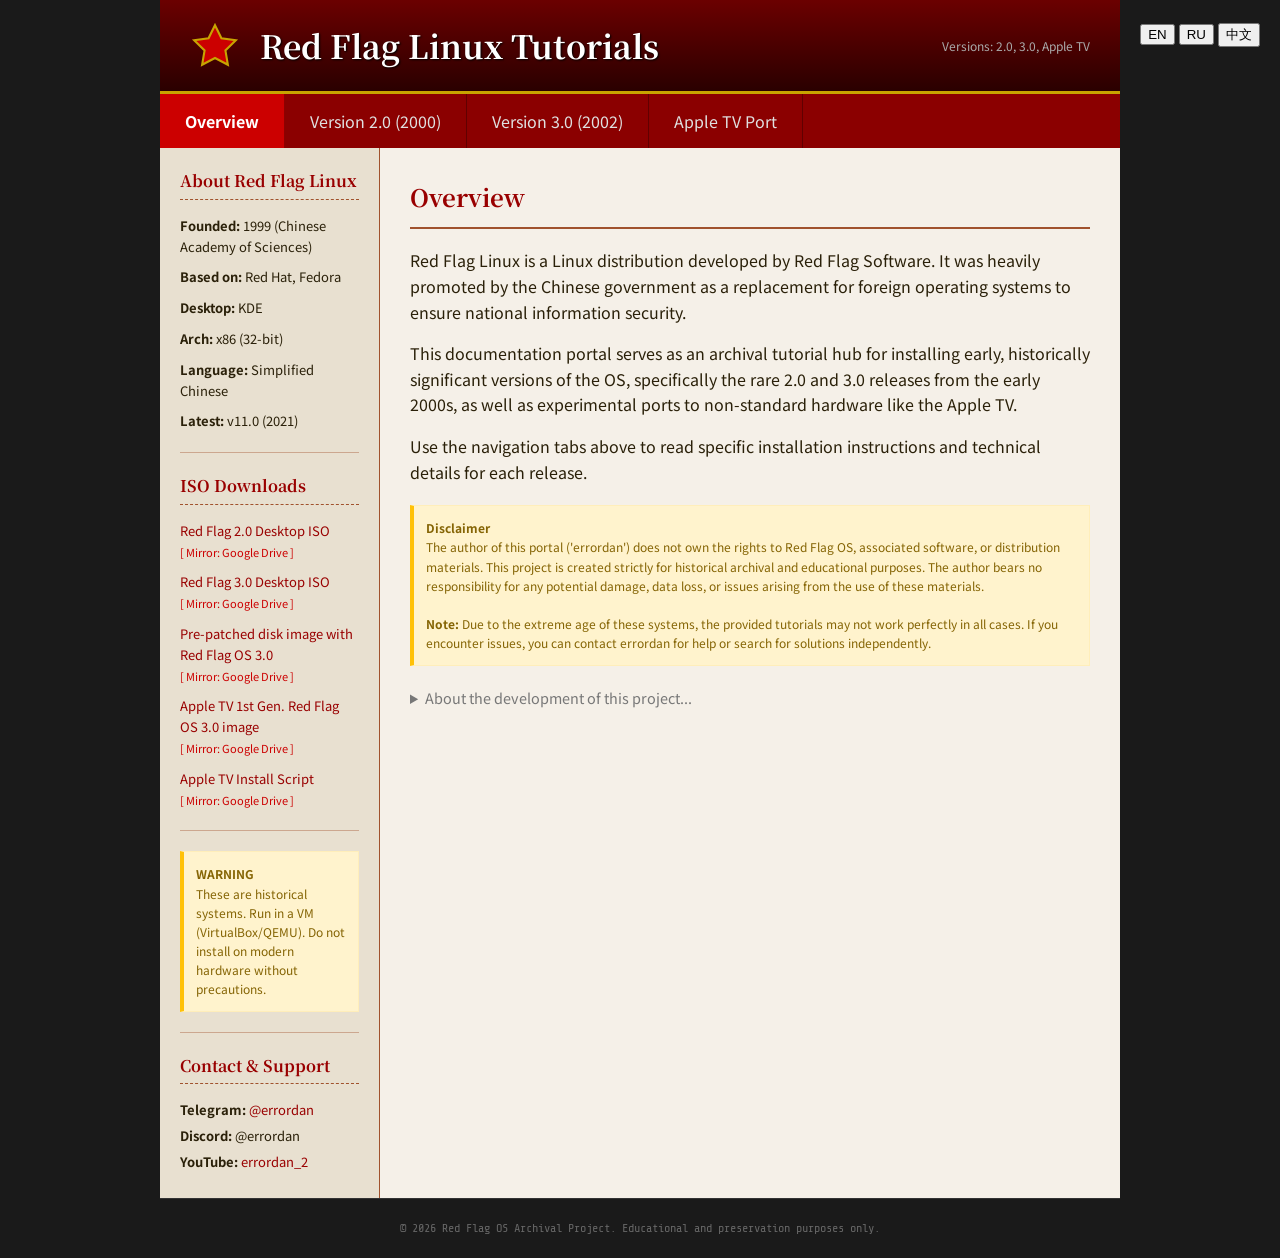
==== commit 92d6bf76: "Add files via upload" ====
--- a/index.html
+++ b/index.html
@@ -1,11 +1,13 @@
 <!DOCTYPE html>
 <html lang="en">
+
 <head>
     <meta charset="UTF-8">
     <meta name="viewport" content="width=device-width, initial-scale=1.0">
     <title>Red Flag Linux Tutorials</title>
     <link rel="stylesheet" href="style.css">
 </head>
+
 <body>
     <!-- LANGUAGE SWITCHER -->
     <div style="position: absolute; top: 20px; right: 20px; z-index: 100;">
@@ -19,13 +21,14 @@
         <header>
             <div class="header-left">
                 <svg viewBox="0 0 24 24" xmlns="http://www.w3.org/2000/svg">
-                    <polygon points="12,2 15.09,8.26 22,9.27 17,14.14 18.18,21.02 12,17.77 5.82,21.02 7,14.14 2,9.27 8.91,8.26"/>
+                    <polygon
+                        points="12,2 15.09,8.26 22,9.27 17,14.14 18.18,21.02 12,17.77 5.82,21.02 7,14.14 2,9.27 8.91,8.26" />
                 </svg>
                 <div class="header-titles">
                     <h1 class="lang-en">Red Flag Linux Tutorials</h1>
                     <h1 class="lang-ru" style="display: none;">Учебники по Red Flag Linux</h1>
                     <h1 class="lang-zh" style="display: none;">红旗 Linux 安装教程</h1>
-                    
+
 
                 </div>
             </div>
@@ -66,7 +69,7 @@
                 <h3 class="lang-en">About Red Flag Linux</h3>
                 <h3 class="lang-ru" style="display: none;">О Red Flag Linux</h3>
                 <h3 class="lang-zh" style="display: none;">关于红旗Linux</h3>
-                
+
                 <ul>
                     <li><b>Founded:</b> 1999 (Chinese Academy of Sciences)</li>
                     <li><b>Based on:</b> Red Hat, Fedora</li>
@@ -75,41 +78,53 @@
                     <li><b>Language:</b> Simplified Chinese</li>
                     <li><b>Latest:</b> v11.0 (2021)</li>
                 </ul>
-                
+
                 <div class="divider"></div>
-                
+
                 <h3 class="lang-en">ISO Downloads</h3>
                 <h3 class="lang-ru" style="display: none;">Скачать ISO</h3>
                 <h3 class="lang-zh" style="display: none;">ISO 下载</h3>
-                
+
                 <ul>
-                    <li>
-                        <a href="../Red%20Flag%20OS%202.0/redflag2.0.iso" download>
+                    <li style="margin-bottom: 10px;">
+                        <a href="https://archive.org/details/red-flag-os-2.0" target="_blank">
                             <span class="lang-en">Red Flag 2.0 Desktop ISO</span>
                             <span class="lang-ru" style="display: none;">Red Flag 2.0 Desktop ISO</span>
                             <span class="lang-zh" style="display: none;">Red Flag 2.0 桌面版 ISO</span>
-                        </a>
+                        </a><br>
+                        <a href="https://drive.google.com/file/d/1rIjVmu-45f7HIVBy2bGntw1mT8yZTxoB/view?usp=sharing" target="_blank" style="font-size: 0.85em; color: var(--color-primary);">[ Mirror: Google Drive ]</a>
                     </li>
-                    <li>
-                        <a href="../redflag3.0.iso" download>
+                    <li style="margin-bottom: 10px;">
+                        <a href="https://archive.org/details/redflag3.0" target="_blank">
                             <span class="lang-en">Red Flag 3.0 Desktop ISO</span>
                             <span class="lang-ru" style="display: none;">Red Flag 3.0 Desktop ISO</span>
                             <span class="lang-zh" style="display: none;">Red Flag 3.0 桌面版 ISO</span>
-                        </a>
+                        </a><br>
+                        <a href="https://drive.google.com/file/d/1D7b0J1saubEJlBeXkoEWKHrXPYORsvv0/view?usp=sharing" target="_blank" style="font-size: 0.85em; color: var(--color-primary);">[ Mirror: Google Drive ]</a>
                     </li>
-                    <li>
-                        <a href="../redflag_hdd.qcow2" download>
+                    <li style="margin-bottom: 10px;">
+                        <a href="https://archive.org/details/redflag_hdd" target="_blank">
                             <span class="lang-en">Pre-patched disk image with Red Flag OS 3.0</span>
                             <span class="lang-ru" style="display: none;">Готовый образ диска с Red Flag OS 3.0</span>
                             <span class="lang-zh" style="display: none;">红旗 OS 3.0 预补丁磁盘映像</span>
-                        </a>
+                        </a><br>
+                        <a href="https://drive.google.com/file/d/1t_I-WgDROsxc_fimSQP_1Mc_pda4Cqba/view?usp=sharing" target="_blank" style="font-size: 0.85em; color: var(--color-primary);">[ Mirror: Google Drive ]</a>
                     </li>
-                    <li>
-                        <a href="../RedFlagOS_AppleTV.img.gz" download>
+                    <li style="margin-bottom: 10px;">
+                        <a href="https://archive.org/details/red-flag-os-apple-tv.img" target="_blank">
                             <span class="lang-en">Apple TV 1st Gen. Red Flag OS 3.0 image</span>
                             <span class="lang-ru" style="display: none;">Образ Red Flag OS 3.0 для Apple TV 1 Gen.</span>
                             <span class="lang-zh" style="display: none;">Apple TV 第一代红旗 OS 3.0 映像</span>
-                        </a>
+                        </a><br>
+                        <a href="https://drive.google.com/file/d/1ba5S4aBsIvfIhIdAb7EQ1WhdNue4cd2H/view?usp=sharing" target="_blank" style="font-size: 0.85em; color: var(--color-primary);">[ Mirror: Google Drive ]</a>
+                    </li>
+                    <li style="margin-bottom: 10px;">
+                        <a href="https://archive.org/details/install_redflag_appletv" target="_blank">
+                            <span class="lang-en">Apple TV Install Script</span>
+                            <span class="lang-ru" style="display: none;">Скрипт установки для Apple TV</span>
+                            <span class="lang-zh" style="display: none;">Apple TV 安装脚本</span>
+                        </a><br>
+                        <a href="https://drive.google.com/file/d/1OrOJ5hF79j3QysVWTkJUxN6NJh0zhzi9/view?usp=sharing" target="_blank" style="font-size: 0.85em; color: var(--color-primary);">[ Mirror: Google Drive ]</a>
                     </li>
                 </ul>
 
@@ -120,8 +135,11 @@
                     <b class="lang-ru" style="display: none;">ВНИМАНИЕ</b>
                     <b class="lang-zh" style="display: none;">警告</b>
                     <br>
-                    <span class="lang-en">These are historical systems. Run in a VM (VirtualBox/QEMU). Do not install on modern hardware without precautions.</span>
-                    <span class="lang-ru" style="display: none;">Это исторические системы. Запускайте в виртуальной машине (VirtualBox/QEMU). Не устанавливайте на современное оборудование без мер предосторожности.</span>
+                    <span class="lang-en">These are historical systems. Run in a VM (VirtualBox/QEMU). Do not install on
+                        modern hardware without precautions.</span>
+                    <span class="lang-ru" style="display: none;">Это исторические системы. Запускайте в виртуальной
+                        машине (VirtualBox/QEMU). Не устанавливайте на современное оборудование без мер
+                        предосторожности.</span>
                 </div>
 
                 <div class="divider"></div>
@@ -129,11 +147,13 @@
                 <h3 class="lang-en">Contact & Support</h3>
                 <h3 class="lang-ru" style="display: none;">Связь и Поддержка</h3>
                 <h3 class="lang-zh" style="display: none;">联系和支持</h3>
-                
+
                 <ul style="list-style-type: none; padding-left: 0;">
-                    <li style="margin-bottom: 5px;"><b>Telegram:</b> <a href="https://t.me/errordan" target="_blank">@errordan</a></li>
+                    <li style="margin-bottom: 5px;"><b>Telegram:</b> <a href="https://t.me/errordan"
+                            target="_blank">@errordan</a></li>
                     <li style="margin-bottom: 5px;"><b>Discord:</b> @errordan</li>
-                    <li style="margin-bottom: 5px;"><b>YouTube:</b> <a href="https://youtube.com/@errordan_2" target="_blank">errordan_2</a></li>
+                    <li style="margin-bottom: 5px;"><b>YouTube:</b> <a href="https://youtube.com/@errordan_2"
+                            target="_blank">errordan_2</a></li>
                 </ul>
             </div>
 
@@ -144,17 +164,31 @@
                     <h2 class="lang-en">Overview</h2>
                     <h2 class="lang-ru" style="display: none;">Обзор</h2>
                     <h2 class="lang-zh" style="display: none;">概述</h2>
-                    
-                    <p class="lang-en">Red Flag Linux is a Linux distribution developed by Red Flag Software. It was heavily promoted by the Chinese government as a replacement for foreign operating systems to ensure national information security.</p>
-                    <p class="lang-ru" style="display: none;">Red Flag Linux это дистрибутив Linux, разработанный компанией Red Flag Software. Он активно продвигался китайским правительством как замена иностранным операционным системам для обеспечения национальной информационной безопасности.</p>
-                    <p class="lang-zh" style="display: none;">红旗Linux是由红旗软件开发的Linux发行版。它得到中国政府的大力推广，以替代外国操作系统，从而确保国家信息安全。</p>
-
-                    <p class="lang-en">This documentation portal serves as an archival tutorial hub for installing early, historically significant versions of the OS, specifically the rare 2.0 and 3.0 releases from the early 2000s, as well as experimental ports to non-standard hardware like the Apple TV.</p>
-                    <p class="lang-ru" style="display: none;">Этот портал документации служит архивным учебным центром для установки ранних, исторически значимых версий ОС, в частности редких релизов 2.0 и 3.0 начала 2000-х годов, а также экспериментальных портов на нестандартное оборудование, такое как Apple TV.</p>
-                    <p class="lang-zh" style="display: none;">该文档门户充当一个档案教程中心，用于安装该操作系统早期的、具有历史意义的版本，特别是21世纪初罕见的2.0和3.0版本，以及针对非标准硬件（如Apple TV）的实验性移植版。</p>
-
-                    <p class="lang-en">Use the navigation tabs above to read specific installation instructions and technical details for each release.</p>
-                    <p class="lang-ru" style="display: none;">Используйте вкладки навигации выше, чтобы прочитать конкретные инструкции по установке и технические детали для каждого релиза.</p>
+
+                    <p class="lang-en">Red Flag Linux is a Linux distribution developed by Red Flag Software. It was
+                        heavily promoted by the Chinese government as a replacement for foreign operating systems to
+                        ensure national information security.</p>
+                    <p class="lang-ru" style="display: none;">Red Flag Linux это дистрибутив Linux, разработанный
+                        компанией Red Flag Software. Он активно продвигался китайским правительством как замена
+                        иностранным операционным системам для обеспечения национальной информационной безопасности.</p>
+                    <p class="lang-zh" style="display: none;">
+                        红旗Linux是由红旗软件开发的Linux发行版。它得到中国政府的大力推广，以替代外国操作系统，从而确保国家信息安全。</p>
+
+                    <p class="lang-en">This documentation portal serves as an archival tutorial hub for installing
+                        early, historically significant versions of the OS, specifically the rare 2.0 and 3.0 releases
+                        from the early 2000s, as well as experimental ports to non-standard hardware like the Apple TV.
+                    </p>
+                    <p class="lang-ru" style="display: none;">Этот портал документации служит архивным учебным центром
+                        для установки ранних, исторически значимых версий ОС, в частности редких релизов 2.0 и 3.0
+                        начала 2000-х годов, а также экспериментальных портов на нестандартное оборудование, такое как
+                        Apple TV.</p>
+                    <p class="lang-zh" style="display: none;">
+                        该文档门户充当一个档案教程中心，用于安装该操作系统早期的、具有历史意义的版本，特别是21世纪初罕见的2.0和3.0版本，以及针对非标准硬件（如Apple TV）的实验性移植版。</p>
+
+                    <p class="lang-en">Use the navigation tabs above to read specific installation instructions and
+                        technical details for each release.</p>
+                    <p class="lang-ru" style="display: none;">Используйте вкладки навигации выше, чтобы прочитать
+                        конкретные инструкции по установке и технические детали для каждого релиза.</p>
                     <p class="lang-zh" style="display: none;">使用上面的导航标签可以阅读每个版本的具体安装说明和技术细节。</p>
 
                     <div class="warning-box" style="margin-top: 20px;">
@@ -162,10 +196,42 @@
                         <b class="lang-ru" style="display: none;">Отказ от ответственности</b>
                         <b class="lang-zh" style="display: none;">免责声明</b>
                         <br>
-                        <span class="lang-en">The author of this portal ('errordan') does not own the rights to Red Flag OS, associated software, or distribution materials. This project is created strictly for historical archival and educational purposes. The author bears no responsibility for any potential damage, data loss, or issues arising from the use of these materials.</span>
-                        <span class="lang-ru" style="display: none;">Автор данного портала ('errordan') не владеет правами на Red Flag OS, связанное программное обеспечение или дистрибутивы. Этот проект создан исключительно в историко-архивных и образовательных целях. Автор не несет никакой ответственности за возможный ущерб, потерю данных или проблемы, возникшие в результате использования этих материалов.</span>
-                        <span class="lang-zh" style="display: none;">本门户的作者（'errordan'）不拥有红旗 OS、相关软件或分发材料的权利。本项目严格出于历史归档和教育目的而创建。作者对因使用这些材料而可能造成的任何损坏、数据丢失或问题不承担任何责任。</span>
+                        <span class="lang-en">The author of this portal ('errordan') does not own the rights to Red Flag
+                            OS, associated software, or distribution materials. This project is created strictly for
+                            historical archival and educational purposes. The author bears no responsibility for any
+                            potential damage, data loss, or issues arising from the use of these materials.<br><br>
+                            <strong>Note:</strong> Due to the extreme age of these systems, the provided tutorials may not work perfectly in all cases. If you encounter issues, you can contact errordan for help or search for solutions independently.</span>
+                        <span class="lang-ru" style="display: none;">Автор данного портала ('errordan') не владеет
+                            правами на Red Flag OS, связанное программное обеспечение или дистрибутивы. Этот проект
+                            создан исключительно в историко-архивных и образовательных целях. Автор не несет никакой
+                            ответственности за возможный ущерб, потерю данных или проблемы, возникшие в результате
+                            использования этих материалов.<br><br>
+                            <strong>Примечание:</strong> Из-за огромного возраста систем, в некоторых случаях инструкции могут не сработать идеально. Если у вас возникли проблемы, обращайтесь к errordan за помощью или ищите решения самостоятельно.</span>
+                        <span class="lang-zh" style="display: none;">本门户的作者（'errordan'）不拥有红旗
+                            OS、相关软件或分发材料的权利。本项目严格出于历史归档和教育目的而创建。作者对因使用这些材料而可能造成的任何损坏、数据丢失或问题不承担任何责任。<br><br>
+                            <strong>注意：</strong>由于这些系统非常古老，提供的教程在某些情况下可能无法完美运行。如果您遇到问题，可以联系 errordan 寻求帮助或自行寻找解决方案。</span>
                     </div>
+
+                    <details style="margin-top: 20px; font-size: 0.9em; color: #777;">
+                        <summary style="cursor: pointer; outline: none;">
+                            <span class="lang-en">About the development of this project...</span>
+                            <span class="lang-ru" style="display: none;">О разработке этого проекта...</span>
+                            <span class="lang-zh" style="display: none;">关于本项目的开发...</span>
+                        </summary>
+                        <div style="margin-top: 10px; padding-left: 15px; border-left: 2px solid #555;">
+                            <span class="lang-en">Please note that Artificial Intelligence was used during the
+                                development of this project. Complex tasks such as reverse engineering the legacy
+                                kernels, patching Mach-O headers, and working with raw hex code were beyond the author's
+                                technical capabilities and were accomplished with the help of AI.</span>
+                            <span class="lang-ru" style="display: none;">Обратите внимание, что в ходе разработки этого
+                                проекта активно использовался Искусственный Интеллект. Сложные задачи, такие как
+                                реверс-инжиниринг старых ядер, патчинг заголовков и работа с hex-кодом, были автору не
+                                под силу и были выполнены исключительно с помощью ИИ.</span>
+                            <span class="lang-zh"
+                                style="display: none;">请注意，在本项目开发期间使用了人工智能。诸如逆向工程旧内核、修补标头以及处理原始十六进制代码等复杂任务超出了作者的技术能力，是在
+                                AI 的帮助下完成的。</span>
+                        </div>
+                    </details>
                 </div>
 
                 <!-- TAB 2: VERSION 2.0 -->
@@ -173,10 +239,15 @@
                     <h2 class="lang-en">Version 2.0 (2000) Installation</h2>
                     <h2 class="lang-ru" style="display: none;">Установка версии 2.0 (2000)</h2>
                     <h2 class="lang-zh" style="display: none;">版本 2.0 (2000年) 安装</h2>
-                    
-                    <p class="lang-en">Red Flag OS 2.0 is a very old (2001) Chinese Linux distribution based on kernel 2.2. It cannot be run "out of the box" on modern emulators due to incompatibilities between the old kernel and modern virtual devices.</p>
-                    <p class="lang-ru" style="display: none;">Red Flag OS 2.0 — это очень старый (2001 год) китайский дистрибутив Linux на ядре 2.2. Запустить его на современных эмуляторах "из коробки" невозможно из-за несовместимости старого ядра с современными виртуальными устройствами.</p>
-                    <p class="lang-zh" style="display: none;">红旗 OS 2.0 是一个非常古老的（2001 年）基于 2.2 内核的中国 Linux 发行版。由于旧内核与现代虚拟设备不兼容，它无法在现代模拟器上“开箱即用”地运行。</p>
+
+                    <p class="lang-en">Red Flag OS 2.0 is a very old (2001) Chinese Linux distribution based on kernel
+                        2.2. It cannot be run "out of the box" on modern emulators due to incompatibilities between the
+                        old kernel and modern virtual devices.</p>
+                    <p class="lang-ru" style="display: none;">Red Flag OS 2.0 — это очень старый (2001 год) китайский
+                        дистрибутив Linux на ядре 2.2. Запустить его на современных эмуляторах "из коробки" невозможно
+                        из-за несовместимости старого ядра с современными виртуальными устройствами.</p>
+                    <p class="lang-zh" style="display: none;">红旗 OS 2.0 是一个非常古老的（2001 年）基于 2.2 内核的中国 Linux
+                        发行版。由于旧内核与现代虚拟设备不兼容，它无法在现代模拟器上“开箱即用”地运行。</p>
 
                     <img src="OS2.jpeg" alt="Red Flag OS 2.0 Screenshot" class="content-img">
 
@@ -185,9 +256,13 @@
                         <b class="lang-ru" style="display: none;">Важное замечание</b>
                         <b class="lang-zh" style="display: none;">重要提示</b>
                         <br>
-                        <span class="lang-en">This guide is verified and works ONLY under Linux (tested on Ubuntu). Using QEMU on Windows for old OSes often leads to critical errors.</span>
-                        <span class="lang-ru" style="display: none;">Данная инструкция проверена и работает ТОЛЬКО под Linux (проверено на Ubuntu). Использование QEMU под Windows для старых ОС часто приводит к критическим ошибкам.</span>
-                        <span class="lang-zh" style="display: none;">本指南仅在 Linux 下（已在 Ubuntu 上测试）经过验证且有效。在 Windows 下使用 QEMU 运行旧操作系统通常会导致严重错误。</span>
+                        <span class="lang-en">This guide is verified and works ONLY under Linux (tested on Ubuntu).
+                            Using QEMU on Windows for old OSes often leads to critical errors.</span>
+                        <span class="lang-ru" style="display: none;">Данная инструкция проверена и работает ТОЛЬКО под
+                            Linux (проверено на Ubuntu). Использование QEMU под Windows для старых ОС часто приводит к
+                            критическим ошибкам.</span>
+                        <span class="lang-zh" style="display: none;">本指南仅在 Linux 下（已在 Ubuntu 上测试）经过验证且有效。在 Windows 下使用
+                            QEMU 运行旧操作系统通常会导致严重错误。</span>
                     </div>
 
                     <h3 class="lang-en">1. Preparation and Installation</h3>
@@ -195,13 +270,19 @@
                     <h3 class="lang-zh" style="display: none;">1. 准备和安装</h3>
 
                     <p class="lang-en">First, create a 6GB virtual hard drive:</p>
-                    <p class="lang-ru" style="display: none;">Для начала создайте виртуальный жесткий диск объемом 6 ГБ:</p>
+                    <p class="lang-ru" style="display: none;">Для начала создайте виртуальный жесткий диск объемом 6 ГБ:
+                    </p>
                     <p class="lang-zh" style="display: none;">首先，创建一个 6GB 的虚拟硬盘：</p>
                     <pre><code>qemu-img create -f qcow2 redflag2_hdd.qcow2 6G</code></pre>
 
-                    <p class="lang-en">Start the installation from the CD-ROM. You must use the Cirrus video card (<code>-vga cirrus</code>), as the standard QEMU video adapter will cause the XFree86 installer to crash:</p>
-                    <p class="lang-ru" style="display: none;">Запустите установку с CD-ROM. Обязательно используйте видеокарту Cirrus (<code>-vga cirrus</code>), так как стандартный QEMU-видеоадаптер приведет к падению установщика XFree86:</p>
-                    <p class="lang-zh" style="display: none;">从 CD-ROM 启动安装。必须使用 Cirrus 显卡 (<code>-vga cirrus</code>)，因为标准的 QEMU 视频适配器会导致 XFree86 安装程序崩溃：</p>
+                    <p class="lang-en">Start the installation from the CD-ROM. You must use the Cirrus video card
+                        (<code>-vga cirrus</code>), as the standard QEMU video adapter will cause the XFree86 installer
+                        to crash:</p>
+                    <p class="lang-ru" style="display: none;">Запустите установку с CD-ROM. Обязательно используйте
+                        видеокарту Cirrus (<code>-vga cirrus</code>), так как стандартный QEMU-видеоадаптер приведет к
+                        падению установщика XFree86:</p>
+                    <p class="lang-zh" style="display: none;">从 CD-ROM 启动安装。必须使用 Cirrus 显卡
+                        (<code>-vga cirrus</code>)，因为标准的 QEMU 视频适配器会导致 XFree86 安装程序崩溃：</p>
                     <pre><code>qemu-system-x86_64 -m 256 -cdrom redflag2.0.iso -hda redflag2_hdd.qcow2 -boot d -vga cirrus</code></pre>
 
                     <p class="lang-en">Proceed with the standard installation process.</p>
@@ -212,26 +293,41 @@
                     <h3 class="lang-ru" style="display: none;">2. Фикс фатальных ошибок после установки</h3>
                     <h3 class="lang-zh" style="display: none;">2. 修复安装后的致命错误</h3>
 
-                    <p class="lang-en">If you simply try to boot the installed system, you will encounter multiple issues:</p>
-                    <p class="lang-ru" style="display: none;">Если просто попытаться загрузить установленную систему, вы столкнетесь с проблемами:</p>
+                    <p class="lang-en">If you simply try to boot the installed system, you will encounter multiple
+                        issues:</p>
+                    <p class="lang-ru" style="display: none;">Если просто попытаться загрузить установленную систему, вы
+                        столкнетесь с проблемами:</p>
                     <p class="lang-zh" style="display: none;">如果直接尝试启动已安装的系统，将遇到多个问题：</p>
 
                     <ul>
-                        <li class="lang-en">Freezing at <code>Partition check: hda: lost interrupt</code> (kernel loses interrupts because DMA is too fast).</li>
-                        <li class="lang-ru" style="display: none;">Зависание на <code>Partition check: hda: lost interrupt</code> (ядро теряет прерывания из-за слишком быстрого DMA).</li>
-                        <li class="lang-zh" style="display: none;">卡在 <code>Partition check: hda: lost interrupt</code>（由于 DMA 太快，内核丢失中断）。</li>
-                        
-                        <li class="lang-en"><code>Kernel panic: requires TSC</code> (the old kernel does not understand QEMU default CPU).</li>
-                        <li class="lang-ru" style="display: none;"><code>Kernel panic: requires TSC</code> (старое ядро не понимает дефолтный процессор эмулятора).</li>
-                        <li class="lang-zh" style="display: none;"><code>Kernel panic: requires TSC</code>（旧内核不理解 QEMU 的默认 CPU）。</li>
-                        
-                        <li class="lang-en">The GUI will "spin" and crash due to a conflict between old acceleration and QEMU.</li>
-                        <li class="lang-ru" style="display: none;">Графический интерфейс будет "вращаться" и вылетать из-за конфликта старого ускорения с QEMU.</li>
+                        <li class="lang-en">Freezing at <code>Partition check: hda: lost interrupt</code> (kernel loses
+                            interrupts because DMA is too fast).</li>
+                        <li class="lang-ru" style="display: none;">Зависание на
+                            <code>Partition check: hda: lost interrupt</code> (ядро теряет прерывания из-за слишком
+                            быстрого DMA).
+                        </li>
+                        <li class="lang-zh" style="display: none;">卡在
+                            <code>Partition check: hda: lost interrupt</code>（由于 DMA 太快，内核丢失中断）。
+                        </li>
+
+                        <li class="lang-en"><code>Kernel panic: requires TSC</code> (the old kernel does not understand
+                            QEMU default CPU).</li>
+                        <li class="lang-ru" style="display: none;"><code>Kernel panic: requires TSC</code> (старое ядро
+                            не понимает дефолтный процессор эмулятора).</li>
+                        <li class="lang-zh" style="display: none;"><code>Kernel panic: requires TSC</code>（旧内核不理解 QEMU
+                            的默认 CPU）。</li>
+
+                        <li class="lang-en">The GUI will "spin" and crash due to a conflict between old acceleration and
+                            QEMU.</li>
+                        <li class="lang-ru" style="display: none;">Графический интерфейс будет "вращаться" и вылетать
+                            из-за конфликта старого ускорения с QEMU.</li>
                         <li class="lang-zh" style="display: none;">由于旧加速与 QEMU 之间的冲突，GUI 将会“旋转”并崩溃。</li>
                     </ul>
 
-                    <p class="lang-en">To fix this, you need to mount the virtual disk to your host system (Linux) and make edits:</p>
-                    <p class="lang-ru" style="display: none;">Чтобы это исправить, нужно примонтировать виртуальный диск к хост-системе (Linux) и внести правки:</p>
+                    <p class="lang-en">To fix this, you need to mount the virtual disk to your host system (Linux) and
+                        make edits:</p>
+                    <p class="lang-ru" style="display: none;">Чтобы это исправить, нужно примонтировать виртуальный диск
+                        к хост-системе (Linux) и внести правки:</p>
                     <p class="lang-zh" style="display: none;">为了修复此问题，您需要将虚拟磁盘挂载到主机系统 (Linux) 并进行编辑：</p>
 
                     <pre><code># 1. Mount the disk
@@ -268,42 +364,73 @@
                     <h3 class="lang-zh" style="display: none;">3. 正确的系统启动</h3>
 
                     <p class="lang-en">Now that the system is patched, you can boot it using this command:</p>
-                    <p class="lang-ru" style="display: none;">Теперь, когда система пропатчена, её можно запускать. Используйте эту команду:</p>
+                    <p class="lang-ru" style="display: none;">Теперь, когда система пропатчена, её можно запускать.
+                        Используйте эту команду:</p>
                     <p class="lang-zh" style="display: none;">现在系统已打补丁，您可以使用此命令引导它：</p>
                     <pre><code>qemu-system-x86_64 -m 256 -cpu pentium3 -hda redflag2_hdd.qcow2 -boot c -vga cirrus</code></pre>
 
-                    <p class="lang-en">Here we limit memory to 256 MB (1 GB makes the 2.2 kernel go crazy) and emulate a <code>pentium3</code> to bypass the TSC error.</p>
-                    <p class="lang-ru" style="display: none;">Здесь мы ограничиваем память до 256 МБ (1 ГБ сводит ядро 2.2 с ума) и эмулируем <code>pentium3</code>, чтобы обойти ошибку TSC.</p>
-                    <p class="lang-zh" style="display: none;">在这里，我们将内存限制为 256 MB（1 GB 会使 2.2 内核崩溃），并模拟 <code>pentium3</code> 以绕过 TSC 错误。</p>
+                    <p class="lang-en">Here we limit memory to 256 MB (1 GB makes the 2.2 kernel go crazy) and emulate a
+                        <code>pentium3</code> to bypass the TSC error.
+                    </p>
+                    <p class="lang-ru" style="display: none;">Здесь мы ограничиваем память до 256 МБ (1 ГБ сводит ядро
+                        2.2 с ума) и эмулируем <code>pentium3</code>, чтобы обойти ошибку TSC.</p>
+                    <p class="lang-zh" style="display: none;">在这里，我们将内存限制为 256 MB（1 GB 会使 2.2 内核崩溃），并模拟
+                        <code>pentium3</code> 以绕过 TSC 错误。
+                    </p>
 
                     <h3 class="lang-en">How to log in:</h3>
                     <h3 class="lang-ru" style="display: none;">Как войти в систему:</h3>
                     <h3 class="lang-zh" style="display: none;">如何登录：</h3>
                     <ul>
-                        <li class="lang-en">At startup, the bootloader will automatically select <code>linuxup</code> (uniprocessor kernel). Be sure to use this, as the multiprocessor kernel (<code>linux</code>) will freeze in QEMU.</li>
-                        <li class="lang-ru" style="display: none;">При старте загрузчик автоматически выберет пункт <code>linuxup</code> (однопроцессорное ядро). Обязательно используйте его, так как многопроцессорное ядро (<code>linux</code>) зависнет в QEMU.</li>
-                        <li class="lang-zh" style="display: none;">在启动时，引导加载程序将自动选择 <code>linuxup</code>（单处理器内核）。请务必使用此项，因为多处理器内核 (<code>linux</code>) 将在 QEMU 中冻结。</li>
-                        
-                        <li class="lang-en">During system boot, wait for the graphical boot window to appear and press <code>Ctrl + C</code> to skip it (or skip a hung step).</li>
-                        <li class="lang-ru" style="display: none;">Во время загрузки системы подождите появления графического окна загрузки и нажмите <code>Ctrl + C</code>, чтобы пропустить его (или пропустить зависший шаг).</li>
-                        <li class="lang-zh" style="display: none;">在系统引导期间，等待图形引导窗口出现，然后按 <code>Ctrl + C</code> 跳过它（或跳过挂起的步骤）。</li>
-                        
-                        <li class="lang-en">Wait for the text login prompt to appear (<code>localhost login</code>). Enter the login <code>root</code> and the password you set during installation.</li>
-                        <li class="lang-ru" style="display: none;">Дождите появления текстового приглашения к вводу логина (<code>localhost login</code>). Введите логин <code>root</code> и пароль, который вы задали при установке.</li>
-                        <li class="lang-zh" style="display: none;">等待文本登录提示出现 (<code>localhost login</code>)。输入登录名 <code>root</code> 和您在安装期间设置的密码。</li>
-                        
+                        <li class="lang-en">At startup, the bootloader will automatically select <code>linuxup</code>
+                            (uniprocessor kernel). Be sure to use this, as the multiprocessor kernel
+                            (<code>linux</code>) will freeze in QEMU.</li>
+                        <li class="lang-ru" style="display: none;">При старте загрузчик автоматически выберет пункт
+                            <code>linuxup</code> (однопроцессорное ядро). Обязательно используйте его, так как
+                            многопроцессорное ядро (<code>linux</code>) зависнет в QEMU.
+                        </li>
+                        <li class="lang-zh" style="display: none;">在启动时，引导加载程序将自动选择
+                            <code>linuxup</code>（单处理器内核）。请务必使用此项，因为多处理器内核 (<code>linux</code>) 将在 QEMU 中冻结。
+                        </li>
+
+                        <li class="lang-en">During system boot, wait for the graphical boot window to appear and press
+                            <code>Ctrl + C</code> to skip it (or skip a hung step).
+                        </li>
+                        <li class="lang-ru" style="display: none;">Во время загрузки системы подождите появления
+                            графического окна загрузки и нажмите <code>Ctrl + C</code>, чтобы пропустить его (или
+                            пропустить зависший шаг).</li>
+                        <li class="lang-zh" style="display: none;">在系统引导期间，等待图形引导窗口出现，然后按 <code>Ctrl + C</code>
+                            跳过它（或跳过挂起的步骤）。</li>
+
+                        <li class="lang-en">Wait for the text login prompt to appear (<code>localhost login</code>).
+                            Enter the login <code>root</code> and the password you set during installation.</li>
+                        <li class="lang-ru" style="display: none;">Дождите появления текстового приглашения к вводу
+                            логина (<code>localhost login</code>). Введите логин <code>root</code> и пароль, который вы
+                            задали при установке.</li>
+                        <li class="lang-zh" style="display: none;">等待文本登录提示出现 (<code>localhost login</code>)。输入登录名
+                            <code>root</code> 和您在安装期间设置的密码。
+                        </li>
+
                         <li class="lang-en">Start the graphical shell with the command: <code>startx</code></li>
-                        <li class="lang-ru" style="display: none;">Запустите графическую оболочку командой: <code>startx</code></li>
+                        <li class="lang-ru" style="display: none;">Запустите графическую оболочку командой:
+                            <code>startx</code>
+                        </li>
                         <li class="lang-zh" style="display: none;">使用命令启动图形 shell：<code>startx</code></li>
                     </ul>
                     <p class="lang-en">Done! You will land on the desktop of a stable running Red Flag OS 2.0.</p>
-                    <p class="lang-ru" style="display: none;">Готово! Вы попадете на рабочий стол стабильно работающей Red Flag OS 2.0.</p>
+                    <p class="lang-ru" style="display: none;">Готово! Вы попадете на рабочий стол стабильно работающей
+                        Red Flag OS 2.0.</p>
                     <p class="lang-zh" style="display: none;">完成！您将进入稳定运行的红旗 OS 2.0 桌面。</p>
 
                     <div class="divider"></div>
-                    <button class="btn lang-en" onclick="window.location.href='../Red%20Flag%20OS%202.0/redflag2.0.iso'">Download OS 2.0 ISO</button>
-                    <button class="btn lang-ru" style="display: none;" onclick="window.location.href='../Red%20Flag%20OS%202.0/redflag2.0.iso'">Скачать OS 2.0 ISO</button>
-                    <button class="btn lang-zh" style="display: none;" onclick="window.location.href='../Red%20Flag%20OS%202.0/redflag2.0.iso'">下载 OS 2.0 ISO</button>
+                    <button class="btn lang-en"
+                        onclick="window.open('https://archive.org/details/red-flag-os-2.0', '_blank')">Download OS 2.0
+                        ISO</button>
+                    <button class="btn lang-ru" style="display: none;"
+                        onclick="window.open('https://archive.org/details/red-flag-os-2.0', '_blank')">Скачать OS 2.0
+                        ISO</button>
+                    <button class="btn lang-zh" style="display: none;"
+                        onclick="window.open('https://archive.org/details/red-flag-os-2.0', '_blank')">下载 OS 2.0 ISO</button>
                 </div>
 
                 <!-- TAB 3: VERSION 3.0 -->
@@ -312,9 +439,16 @@
                     <h2 class="lang-ru" style="display: none;">Установка версии 3.0</h2>
                     <h2 class="lang-zh" style="display: none;">版本 3.0 安装</h2>
 
-                    <p class="lang-en">Red Flag OS 3.0 is a rare Chinese Linux distribution from the early 2000s. When installing and running this system, enthusiasts often encounter built-in protection: a requirement to enter a "License Code" of a specific format. This guide shows how to run the system in QEMU and permanently disable the license check.</p>
-                    <p class="lang-ru" style="display: none;">Red Flag OS 3.0 — редкий китайский дистрибутив Linux начала 2000-х. При установке и запуске этой системы энтузиасты часто сталкиваются со встроенной защитой — требованием ввести лицензионный ключ (License Code) специфичного формата. В этом руководстве показано, как запустить систему в QEMU и навсегда отключить проверку лицензии.</p>
-                    <p class="lang-zh" style="display: none;">红旗 OS 3.0 是 21 世纪初罕见的中国 Linux 发行版。在安装和运行此系统时，爱好者经常会遇到内置保护：要求输入特定格式的“许可代码”(License Code)。本指南展示了如何在 QEMU 中运行该系统并永久禁用许可检查。</p>
+                    <p class="lang-en">Red Flag OS 3.0 is a rare Chinese Linux distribution from the early 2000s. When
+                        installing and running this system, enthusiasts often encounter built-in protection: a
+                        requirement to enter a "License Code" of a specific format. This guide shows how to run the
+                        system in QEMU and permanently disable the license check.</p>
+                    <p class="lang-ru" style="display: none;">Red Flag OS 3.0 — редкий китайский дистрибутив Linux
+                        начала 2000-х. При установке и запуске этой системы энтузиасты часто сталкиваются со встроенной
+                        защитой — требованием ввести лицензионный ключ (License Code) специфичного формата. В этом
+                        руководстве показано, как запустить систему в QEMU и навсегда отключить проверку лицензии.</p>
+                    <p class="lang-zh" style="display: none;">红旗 OS 3.0 是 21 世纪初罕见的中国 Linux
+                        发行版。在安装和运行此系统时，爱好者经常会遇到内置保护：要求输入特定格式的“许可代码”(License Code)。本指南展示了如何在 QEMU 中运行该系统并永久禁用许可检查。</p>
 
                     <img src="OS3.jpeg" alt="Red Flag OS 3.0 Screenshot" class="content-img">
 
@@ -323,9 +457,14 @@
                         <b class="lang-ru" style="display: none;">Замечание по ОС хоста</b>
                         <b class="lang-zh" style="display: none;">主机操作系统注意事项</b>
                         <br>
-                        <span class="lang-en">It is highly recommended to perform the installation on Linux. Attempting to install in QEMU under Windows often leads to specific bugs (e.g., fatal errors during package unpacking). Installation runs stably on Linux.</span>
-                        <span class="lang-ru" style="display: none;">Установку крайне рекомендуется проводить на Linux. При попытке установки в QEMU под Windows часто возникают специфические баги (например, фатальная ошибка при распаковке пакетов). На Linux установка проходит стабильно.</span>
-                        <span class="lang-zh" style="display: none;">强烈建议在 Linux 上执行安装。尝试在 Windows 下的 QEMU 中安装通常会导致特定错误（例如，包解包期间的致命错误）。在 Linux 上安装稳定。</span>
+                        <span class="lang-en">It is highly recommended to perform the installation on Linux. Attempting
+                            to install in QEMU under Windows often leads to specific bugs (e.g., fatal errors during
+                            package unpacking). Installation runs stably on Linux.</span>
+                        <span class="lang-ru" style="display: none;">Установку крайне рекомендуется проводить на Linux.
+                            При попытке установки в QEMU под Windows часто возникают специфические баги (например,
+                            фатальная ошибка при распаковке пакетов). На Linux установка проходит стабильно.</span>
+                        <span class="lang-zh" style="display: none;">强烈建议在 Linux 上执行安装。尝试在 Windows 下的 QEMU
+                            中安装通常会导致特定错误（例如，包解包期间的致命错误）。在 Linux 上安装稳定。</span>
                     </div>
 
                     <h3 class="lang-en">Step 1. System Installation</h3>
@@ -338,36 +477,55 @@
                     <pre><code>qemu-img create -f qcow2 redflag_hdd.qcow2 6G</code></pre>
 
                     <p class="lang-en">Start the virtual machine booting from CD-ROM (<code>-boot d</code>):</p>
-                    <p class="lang-ru" style="display: none;">Запустите виртуальную машину с загрузкой с CD-ROM (<code>-boot d</code>):</p>
+                    <p class="lang-ru" style="display: none;">Запустите виртуальную машину с загрузкой с CD-ROM
+                        (<code>-boot d</code>):</p>
                     <p class="lang-zh" style="display: none;">从 CD-ROM 引导启动虚拟机 (<code>-boot d</code>)：</p>
                     <pre><code>qemu-system-x86_64 -m 1024 -cdrom redflag3.0.iso -hda redflag_hdd.qcow2 -boot d -vga std</code></pre>
 
-                    <p class="lang-en">Proceed with the standard installation process (disk selection, package installation).</p>
-                    <p class="lang-ru" style="display: none;">Пройдите стандартный процесс установки (выбор диска, установка пакетов).</p>
+                    <p class="lang-en">Proceed with the standard installation process (disk selection, package
+                        installation).</p>
+                    <p class="lang-ru" style="display: none;">Пройдите стандартный процесс установки (выбор диска,
+                        установка пакетов).</p>
                     <p class="lang-zh" style="display: none;">继续标准安装过程（磁盘选择，软件包安装）。</p>
 
                     <h3 class="lang-en">Step 2. The License Window Problem</h3>
                     <h3 class="lang-ru" style="display: none;">Шаг 2. Проблема окна лицензии</h3>
                     <h3 class="lang-zh" style="display: none;">步骤 2. 许可窗口问题</h3>
 
-                    <p class="lang-en">After installation is complete and the system reboots, you will be greeted by a graphical window asking for a "License Code".</p>
-                    <p class="lang-ru" style="display: none;">После завершения установки и перезагрузки системы вас встретит графическое окно с требованием ввести "License Code".</p>
+                    <p class="lang-en">After installation is complete and the system reboots, you will be greeted by a
+                        graphical window asking for a "License Code".</p>
+                    <p class="lang-ru" style="display: none;">После завершения установки и перезагрузки системы вас
+                        встретит графическое окно с требованием ввести "License Code".</p>
                     <p class="lang-zh" style="display: none;">安装完成并重启系统后，您将看到一个要求输入“许可代码”的图形窗口。</p>
 
-                    <p class="lang-en"><strong>Why does this happen?</strong> The Red Flag developers cleverly embedded the key check directly into the KDE welcome screen (KDM) specifically in the <code>/usr/lib/libKdmGreet.so</code> library. Guessing the key or finding a working one online is practically impossible today.</p>
-                    <p class="lang-ru" style="display: none;"><strong>Почему это происходит?</strong> Разработчики хитро встроили проверку ключа прямо в экран приветствия KDE (KDM) в библиотеку <code>/usr/lib/libKdmGreet.so</code>. Подобрать ключ сегодня практически невозможно.</p>
-                    <p class="lang-zh" style="display: none;"><strong>为什么会这样？</strong> 红旗的开发人员巧妙地将密钥检查直接嵌入到 KDE 欢迎屏幕 (KDM) 中，特别是 <code>/usr/lib/libKdmGreet.so</code> 库中。今天几乎不可能猜出密钥或在网上找到可用的密钥。</p>
-
-                    <p class="lang-en"><strong>Solution:</strong> Since the check is only hardcoded into KDM, we can simply switch the system to use the alternative display manager GDM (GNOME), which is already installed by default!</p>
-                    <p class="lang-ru" style="display: none;"><strong>Решение:</strong> Поскольку проверка вшита только в KDM, мы можем просто переключить систему на использование альтернативного дисплейного менеджера GDM (GNOME), который уже установлен по умолчанию!</p>
-                    <p class="lang-zh" style="display: none;"><strong>解决方案：</strong> 由于检查仅硬编码到 KDM 中，我们可以简单地将系统切换为使用替代的显示管理器 GDM (GNOME)，它已经默认安装了！</p>
+                    <p class="lang-en"><strong>Why does this happen?</strong> The Red Flag developers cleverly embedded
+                        the key check directly into the KDE welcome screen (KDM) specifically in the
+                        <code>/usr/lib/libKdmGreet.so</code> library. Guessing the key or finding a working one online
+                        is practically impossible today.
+                    </p>
+                    <p class="lang-ru" style="display: none;"><strong>Почему это происходит?</strong> Разработчики хитро
+                        встроили проверку ключа прямо в экран приветствия KDE (KDM) в библиотеку
+                        <code>/usr/lib/libKdmGreet.so</code>. Подобрать ключ сегодня практически невозможно.
+                    </p>
+                    <p class="lang-zh" style="display: none;"><strong>为什么会这样？</strong> 红旗的开发人员巧妙地将密钥检查直接嵌入到 KDE 欢迎屏幕
+                        (KDM) 中，特别是 <code>/usr/lib/libKdmGreet.so</code> 库中。今天几乎不可能猜出密钥或在网上找到可用的密钥。</p>
+
+                    <p class="lang-en"><strong>Solution:</strong> Since the check is only hardcoded into KDM, we can
+                        simply switch the system to use the alternative display manager GDM (GNOME), which is already
+                        installed by default!</p>
+                    <p class="lang-ru" style="display: none;"><strong>Решение:</strong> Поскольку проверка вшита только
+                        в KDM, мы можем просто переключить систему на использование альтернативного дисплейного
+                        менеджера GDM (GNOME), который уже установлен по умолчанию!</p>
+                    <p class="lang-zh" style="display: none;"><strong>解决方案：</strong> 由于检查仅硬编码到 KDM
+                        中，我们可以简单地将系统切换为使用替代的显示管理器 GDM (GNOME)，它已经默认安装了！</p>
 
                     <h3 class="lang-en">Step 3. Bypassing the Check (HDD Patch)</h3>
                     <h3 class="lang-ru" style="display: none;">Шаг 3. Обход проверки (Патч HDD)</h3>
                     <h3 class="lang-zh" style="display: none;">步骤 3. 绕过检查（HDD 补丁）</h3>
 
                     <p class="lang-en">Close QEMU. Mount your virtual hard drive on a Linux system:</p>
-                    <p class="lang-ru" style="display: none;">Закройте QEMU. Смонтируйте виртуальный жесткий диск в Linux-системе:</p>
+                    <p class="lang-ru" style="display: none;">Закройте QEMU. Смонтируйте виртуальный жесткий диск в
+                        Linux-системе:</p>
                     <p class="lang-zh" style="display: none;">关闭 QEMU。在 Linux 系统上挂载虚拟硬盘：</p>
 
                     <pre><code># Load Network Block Device module
@@ -378,8 +536,10 @@
 sudo mkdir -p /mnt/redflag
 sudo mount /dev/nbd0p1 /mnt/redflag</code></pre>
 
-                    <p class="lang-en">Now change the display manager configuration to force GNOME (GDM) instead of KDE (KDM):</p>
-                    <p class="lang-ru" style="display: none;">Теперь изменим конфигурацию для принудительного запуска GNOME (GDM) вместо KDE (KDM):</p>
+                    <p class="lang-en">Now change the display manager configuration to force GNOME (GDM) instead of KDE
+                        (KDM):</p>
+                    <p class="lang-ru" style="display: none;">Теперь изменим конфигурацию для принудительного запуска
+                        GNOME (GDM) вместо KDE (KDM):</p>
                     <p class="lang-zh" style="display: none;">现在更改显示管理器配置以强制使用 GNOME (GDM) 而不是 KDE (KDM)：</p>
 
                     <pre><code>sudo bash -c 'echo "DESKTOP=GNOME" > /mnt/redflag/etc/sysconfig/desktop'</code></pre>
@@ -395,27 +555,47 @@
                     <h3 class="lang-zh" style="display: none;">步骤 4. 引导并登录</h3>
 
                     <p class="lang-en">Now run QEMU booting from the hard drive (<code>-boot c</code>):</p>
-                    <p class="lang-ru" style="display: none;">Теперь запускайте QEMU с загрузкой с жесткого диска (<code>-boot c</code>):</p>
+                    <p class="lang-ru" style="display: none;">Теперь запускайте QEMU с загрузкой с жесткого диска
+                        (<code>-boot c</code>):</p>
                     <p class="lang-zh" style="display: none;">现在运行从硬盘引导的 QEMU (<code>-boot c</code>)：</p>
                     <pre><code>qemu-system-x86_64 -m 1024 -hda redflag_hdd.qcow2 -cdrom redflag3.0.iso -boot c -vga std</code></pre>
 
-                    <p class="lang-en">Instead of the license window, the standard GDM (GNOME) login screen will load. Enter the login <code>root</code> and your installation password to access the desktop with full administrator rights.</p>
-                    <p class="lang-ru" style="display: none;">Вместо окна лицензии загрузится стандартный экран входа GDM (GNOME). Введите логин <code>root</code> и ваш пароль для входа на рабочий стол со всеми правами администратора.</p>
-                    <p class="lang-zh" style="display: none;">系统将加载标准的 GDM (GNOME) 登录屏幕，而不是许可窗口。输入登录名 <code>root</code> 和安装密码，即可访问具有完全管理员权限的桌面。</p>
+                    <p class="lang-en">Instead of the license window, the standard GDM (GNOME) login screen will load.
+                        Enter the login <code>root</code> and your installation password to access the desktop with full
+                        administrator rights.</p>
+                    <p class="lang-ru" style="display: none;">Вместо окна лицензии загрузится стандартный экран входа
+                        GDM (GNOME). Введите логин <code>root</code> и ваш пароль для входа на рабочий стол со всеми
+                        правами администратора.</p>
+                    <p class="lang-zh" style="display: none;">系统将加载标准的 GDM (GNOME) 登录屏幕，而不是许可窗口。输入登录名 <code>root</code>
+                        和安装密码，即可访问具有完全管理员权限的桌面。</p>
 
                     <div class="divider"></div>
 
-                    <p class="lang-en"><strong>Alternatively:</strong> You can simply download a pre-patched disk image with Red Flag OS 3.0 already installed and the license bypassed!</p>
-                    <p class="lang-ru" style="display: none;"><strong>Альтернативный вариант:</strong> Вы можете просто скачать готовый пропатченный образ диска с уже установленной Red Flag OS 3.0 без проверки лицензии!</p>
-                    <p class="lang-zh" style="display: none;"><strong>或者：</strong> 您可以直接下载预先打好补丁的磁盘映像，其中已安装红旗 OS 3.0 并且绕过了许可证！</p>
-
-                    <button class="btn lang-en" onclick="window.location.href='../redflag3.0.iso'" style="margin-right: 10px;">Download OS 3.0 ISO</button>
-                    <button class="btn lang-ru" style="display: none;" onclick="window.location.href='../redflag3.0.iso'" style="margin-right: 10px;">Скачать OS 3.0 ISO</button>
-                    <button class="btn lang-zh" style="display: none;" onclick="window.location.href='../redflag3.0.iso'" style="margin-right: 10px;">下载 OS 3.0 ISO</button>
-
-                    <button class="btn lang-en" onclick="window.location.href='../redflag_hdd.qcow2'" style="background-color: #666;">Download Pre-patched OS 3.0 Image</button>
-                    <button class="btn lang-ru" style="display: none;" onclick="window.location.href='../redflag_hdd.qcow2'" style="background-color: #666;">Скачать готовый образ OS 3.0</button>
-                    <button class="btn lang-zh" style="display: none;" onclick="window.location.href='../redflag_hdd.qcow2'" style="background-color: #666;">下载预补丁 OS 3.0 映像</button>
+                    <p class="lang-en"><strong>Alternatively:</strong> You can simply download a pre-patched disk image
+                        with Red Flag OS 3.0 already installed and the license bypassed!</p>
+                    <p class="lang-ru" style="display: none;"><strong>Альтернативный вариант:</strong> Вы можете просто
+                        скачать готовый пропатченный образ диска с уже установленной Red Flag OS 3.0 без проверки
+                        лицензии!</p>
+                    <p class="lang-zh" style="display: none;"><strong>或者：</strong> 您可以直接下载预先打好补丁的磁盘映像，其中已安装红旗 OS 3.0
+                        并且绕过了许可证！</p>
+
+                    <button class="btn lang-en" onclick="window.open('https://archive.org/details/redflag3.0', '_blank')"
+                        style="margin-right: 10px;">Download OS 3.0 ISO</button>
+                    <button class="btn lang-ru" style="display: none;"
+                        onclick="window.open('https://archive.org/details/redflag3.0', '_blank')" style="margin-right: 10px;">Скачать OS 3.0
+                        ISO</button>
+                    <button class="btn lang-zh" style="display: none;"
+                        onclick="window.open('https://archive.org/details/redflag3.0', '_blank')" style="margin-right: 10px;">下载 OS 3.0
+                        ISO</button>
+
+                    <button class="btn lang-en" onclick="window.open('https://archive.org/details/redflag_hdd', '_blank')"
+                        style="background-color: #666;">Download Pre-patched OS 3.0 Image</button>
+                    <button class="btn lang-ru" style="display: none;"
+                        onclick="window.open('https://archive.org/details/redflag_hdd', '_blank')" style="background-color: #666;">Скачать
+                        готовый образ OS 3.0</button>
+                    <button class="btn lang-zh" style="display: none;"
+                        onclick="window.open('https://archive.org/details/redflag_hdd', '_blank')" style="background-color: #666;">下载预补丁 OS
+                        3.0 映像</button>
                 </div>
 
                 <!-- TAB 4: APPLE TV PORT -->
@@ -423,125 +603,272 @@
                     <h2 class="lang-en">Apple TV Port</h2>
                     <h2 class="lang-ru" style="display: none;">Порт Apple TV</h2>
                     <h2 class="lang-zh" style="display: none;">Apple TV 移植版</h2>
-                    
-                    <p class="lang-en">The Apple TV 1G features an Intel Pentium M and an ICH7M chipset but lacks a standard BIOS, relying on a 32-bit Apple EFI implementation. Running a 2001 Linux distribution (kernel 2.4.7) on this hardware required overcoming specific boot and hardware initialization issues.</p>
-                    <p class="lang-ru" style="display: none;">Apple TV 1G использует процессор Intel Pentium M и чипсет ICH7M, но не имеет стандартного BIOS, полагаясь на 32-битную реализацию Apple EFI. Запуск дистрибутива Linux 2001 года (ядро 2.4.7) на этом оборудовании потребовал решения ряда проблем с загрузкой и инициализацией.</p>
-                    <p class="lang-zh" style="display: none;">Apple TV 1G 采用 Intel Pentium M 和 ICH7M 芯片组，但缺少标准 BIOS，依赖于 32 位 Apple EFI 实现。在该硬件上运行 2001 年的 Linux 发行版（内核 2.4.7）需要克服特定的引导和硬件初始化问题。</p>
+
+                    <p class="lang-en">The Apple TV 1G features an Intel Pentium M and an ICH7M chipset but lacks a
+                        standard BIOS, relying on a 32-bit Apple EFI implementation. Running a 2001 Linux distribution
+                        (kernel 2.4.7) on this hardware required overcoming specific boot and hardware initialization
+                        issues.</p>
+                    <p class="lang-ru" style="display: none;">Apple TV 1G использует процессор Intel Pentium M и чипсет
+                        ICH7M, но не имеет стандартного BIOS, полагаясь на 32-битную реализацию Apple EFI. Запуск
+                        дистрибутива Linux 2001 года (ядро 2.4.7) на этом оборудовании потребовал решения ряда проблем с
+                        загрузкой и инициализацией.</p>
+                    <p class="lang-zh" style="display: none;">Apple TV 1G 采用 Intel Pentium M 和 ICH7M 芯片组，但缺少标准 BIOS，依赖于
+                        32 位 Apple EFI 实现。在该硬件上运行 2001 年的 Linux 发行版（内核 2.4.7）需要克服特定的引导和硬件初始化问题。</p>
 
                     <img src="APPLETV.jpeg" alt="Red Flag OS Apple TV Port Screenshot" class="content-img">
 
-                    <details style="margin-bottom: 20px; border: 1px solid var(--color-border); padding: 10px 15px; background-color: rgba(0,0,0,0.02);">
-                        <summary style="cursor: pointer; font-weight: bold; font-family: 'Noto Serif SC', serif; color: var(--color-primary); outline: none;">
+                    <details
+                        style="margin-bottom: 20px; border: 1px solid var(--color-border); padding: 10px 15px; background-color: rgba(0,0,0,0.02);">
+                        <summary
+                            style="cursor: pointer; font-weight: bold; font-family: 'Noto Serif SC', serif; color: var(--color-primary); outline: none;">
                             <span class="lang-en">View Technical Porting Phases (Phases 1-5)</span>
-                            <span class="lang-ru" style="display: none;">Показать технические фазы портирования (Фазы 1-5)</span>
+                            <span class="lang-ru" style="display: none;">Показать технические фазы портирования (Фазы
+                                1-5)</span>
                             <span class="lang-zh" style="display: none;">查看技术移植阶段 (阶段 1-5)</span>
                         </summary>
                         <div style="margin-top: 15px;">
 
-                    <h3 class="lang-en">Phase 1: EFI Boot Process</h3>
-                    <h3 class="lang-ru" style="display: none;">Фаза 1: Процесс загрузки EFI</h3>
-                    <h3 class="lang-zh" style="display: none;">阶段 1: EFI 引导过程</h3>
-
-                    <p class="lang-en">The Apple TV bootloader requires a macOS style <code>boot.efi</code> and <code>mach_kernel</code>. We used an <code>atv-bootloader</code> to wrap the Linux kernel. A Mach-O header patch was applied because the EFI expected a specific page size:</p>
-                    <p class="lang-ru" style="display: none;">Загрузчик Apple TV требует <code>boot.efi</code> и <code>mach_kernel</code> в стиле macOS. Мы использовали <code>atv-bootloader</code> для оборачивания ядра Linux. Был применен патч заголовка Mach-O, так как EFI ожидал определенный размер страницы:</p>
-                    <p class="lang-zh" style="display: none;">Apple TV 引导加载程序需要 macOS 风格的 <code>boot.efi</code> 和 <code>mach_kernel</code>。我们使用 <code>atv-bootloader</code> 包装 Linux 内核。由于 EFI 期望特定的页面大小，我们应用了 Mach-O 标头补丁：</p>
-                    <pre><code>xxd mach_kernel | sed -e "s/ffff ffff 1000/0100 0000 1000/" | xxd -r - mach_kernel_patched</code></pre>
-
-                    <h3 class="lang-en">Phase 2: Hybrid MBR and File System</h3>
-                    <h3 class="lang-ru" style="display: none;">Фаза 2: Hybrid MBR и Файловая система</h3>
-                    <h3 class="lang-zh" style="display: none;">阶段 2: Hybrid MBR 和文件系统</h3>
-
-                    <p class="lang-en">The Linux 2.4.7 kernel does not natively support GPT partitions. Using <code>gdisk</code>, we created a Hybrid MBR to expose the Linux partition to the legacy kernel while preserving the GPT structure for EFI.</p>
-                    <p class="lang-ru" style="display: none;">Ядро Linux 2.4.7 нативно не поддерживает разделы GPT. Используя <code>gdisk</code>, мы создали Hybrid MBR, чтобы показать раздел Linux старому ядру, сохранив структуру GPT для EFI.</p>
-                    <p class="lang-zh" style="display: none;">Linux 2.4.7 内核原生不支持 GPT 分区。使用 <code>gdisk</code>，我们创建了 Hybrid MBR 以将 Linux 分区暴露给旧内核，同时为 EFI 保留 GPT 结构。</p>
-
-                    <p class="lang-en">Additionally, formatting the <code>ext3</code> partition required using a 128 byte inode size (rather than the modern 256 byte default) for kernel compatibility.</p>
-                    <p class="lang-ru" style="display: none;">Кроме того, форматирование раздела <code>ext3</code> потребовало использования размера inode 128 байт (вместо современных 256 байт) для совместимости с ядром.</p>
-                    <p class="lang-zh" style="display: none;">此外，格式化 <code>ext3</code> 分区需要使用 128 字节的 inode 大小（而不是现代的 256 字节默认值），以实现内核兼容性。</p>
-
-                    <h3 class="lang-en">Phase 3: IDE Controller and Root Device</h3>
-                    <h3 class="lang-ru" style="display: none;">Фаза 3: Контроллер IDE и корневое устройство</h3>
-                    <h3 class="lang-zh" style="display: none;">阶段 3: IDE 控制器和根设备</h3>
-
-                    <p class="lang-en">Early boot resulted in a Kernel Panic due to failing to probe the IDE IRQ and attempting to mount the wrong root device (<code>error 19 mounting ext3</code>).</p>
-                    <p class="lang-ru" style="display: none;">Ранняя загрузка приводила к Kernel Panic из-за ошибки инициализации IDE IRQ и попытки смонтировать неверный корневой раздел (<code>error 19 mounting ext3</code>).</p>
-                    <p class="lang-zh" style="display: none;">由于未能探测 IDE IRQ 并尝试挂载错误的根设备（<code>error 19 mounting ext3</code>），早期引导导致 Kernel Panic。</p>
-
-                    <p class="lang-en">We used a Python script to hex patch the <code>bzImage</code> header at offset <code>0x1FC</code>, changing the default root device from <code>0x0305</code> (hda5) to <code>0x0302</code> (hda2). The IDE interrupt issue was resolved by passing kernel parameters <code>ide0=0x1f0,0x3f6,14</code> combined with <code>acpi=off noapic pci=biosirq idle=poll</code> via <code>com.apple.Boot.plist</code>.</p>
-                    <p class="lang-ru" style="display: none;">Мы использовали Python скрипт для патча заголовка <code>bzImage</code> по смещению <code>0x1FC</code>, изменив корневое устройство с <code>0x0305</code> (hda5) на <code>0x0302</code> (hda2). Проблема прерывания IDE была решена передачей параметров ядра <code>ide0=0x1f0,0x3f6,14</code> вместе с <code>acpi=off noapic pci=biosirq idle=poll</code> через <code>com.apple.Boot.plist</code>.</p>
-                    <p class="lang-zh" style="display: none;">我们使用 Python 脚本对偏移量 <code>0x1FC</code> 处的 <code>bzImage</code> 标头进行修补，将默认根设备从 <code>0x0305</code> (hda5) 更改为 <code>0x0302</code> (hda2)。IDE 中断问题通过在 <code>com.apple.Boot.plist</code> 中传递内核参数 <code>ide0=0x1f0,0x3f6,14</code> 以及 <code>acpi=off noapic pci=biosirq idle=poll</code> 得以解决。</p>
-
-                    <h3 class="lang-en">Phase 4: USB controller and Interrupt Routing</h3>
-                    <h3 class="lang-ru" style="display: none;">Фаза 4: USB-контроллер и маршрутизация прерываний</h3>
-                    <h3 class="lang-zh" style="display: none;">阶段 4: USB 控制器和中断路由</h3>
-
-                    <p class="lang-en">Initializing USB involved handling the ICH7M LEGSUP registers. The <code>usb-uhci.o</code> driver initially failed with a NULL pointer dereference because it could not recognize the ICH7M PCI Device ID.</p>
-                    <p class="lang-ru" style="display: none;">Инициализация USB потребовала работы с регистрами LEGSUP чипсета ICH7M. Драйвер <code>usb-uhci.o</code> изначально падал с разыменованием нулевого указателя, так как не мог распознать PCI Device ID чипсета ICH7M.</p>
-                    <p class="lang-zh" style="display: none;">初始化 USB 涉及处理 ICH7M LEGSUP 寄存器。<code>usb-uhci.o</code> 驱动程序最初因空指针解引用而失败，因为它无法识别 ICH7M PCI 设备 ID。</p>
-
-                    <p class="lang-en">The solution was achieved by combining the kernel boot parameters (<code>acpi=off noapic pci=biosirq idle=poll</code>) with a startup script (<code>rc.local</code>). The script used <code>setpci</code> (e.g., <code>setpci -d 8086:27c8 C0.w=8f00</code>) to clear the legacy support registers before loading the USB modules.</p>
-                    <p class="lang-ru" style="display: none;">Решение было достигнуто комбинацией параметров загрузки ядра (<code>acpi=off noapic pci=biosirq idle=poll</code>) со стартовым скриптом (<code>rc.local</code>). Скрипт использовал <code>setpci</code> (например, <code>setpci -d 8086:27c8 C0.w=8f00</code>) для очистки регистров поддержки legacy перед загрузкой модулей USB.</p>
-                    <p class="lang-zh" style="display: none;">解决方案是将内核引导参数（<code>acpi=off noapic pci=biosirq idle=poll</code>）与启动脚本（<code>rc.local</code>）结合使用。该脚本使用 <code>setpci</code>（例如，<code>setpci -d 8086:27c8 C0.w=8f00</code>）在加载 USB 模块之前清除旧版支持寄存器。</p>
-                    
-                    <h3 class="lang-en">Phase 5: Finalizing Device Support</h3>
-                    <h3 class="lang-ru" style="display: none;">Фаза 5: Завершение поддержки устройств</h3>
-                    <h3 class="lang-zh" style="display: none;">阶段 5: 最终确定设备支持</h3>
-
-                    <p class="lang-en">While modifying the <code>uhci.o</code> driver binary directly was explored, the final configuration successfully loaded the USB drivers through proper <code>setpci</code> register initialization and ensuring that IRQ 10 was correctly assigned for the controller to function. With these adjustments, Red Flag OS 3.0 successfully boots to the GNOME desktop with fully functioning USB inputs and hub support.</p>
-                    <p class="lang-ru" style="display: none;">Хотя рассматривалась прямая модификация бинарного файла драйвера <code>uhci.o</code>, финальная конфигурация успешно загрузила драйверы USB благодаря правильной инициализации регистров через <code>setpci</code> и обеспечению корректного назначения IRQ 10, что обязательно для работы контроллера. С этими изменениями Red Flag OS 3.0 успешно загружается до рабочего стола GNOME с полностью работающим USB вводом и поддержкой хаба.</p>
-                    <p class="lang-zh" style="display: none;">虽然探讨了直接修改 <code>uhci.o</code> 驱动程序二进制文件的方法，但最终配置通过适当的 <code>setpci</code> 寄存器初始化并确保正确分配 IRQ 10（这是控制器运行所必需的），成功加载了 USB 驱动程序。通过这些调整，红旗 Linux 3.0 成功启动到 GNOME 桌面，并具有功能齐全的 USB 输入和集线器支持。</p>
+                            <h3 class="lang-en">Phase 1: EFI Boot Process</h3>
+                            <h3 class="lang-ru" style="display: none;">Фаза 1: Процесс загрузки EFI</h3>
+                            <h3 class="lang-zh" style="display: none;">阶段 1: EFI 引导过程</h3>
+
+                            <p class="lang-en">The Apple TV bootloader requires a macOS style <code>boot.efi</code> and
+                                <code>mach_kernel</code>. We used an <code>atv-bootloader</code> to wrap the Linux
+                                kernel. A Mach-O header patch was applied because the EFI expected a specific page size:
+                            </p>
+                            <p class="lang-ru" style="display: none;">Загрузчик Apple TV требует <code>boot.efi</code> и
+                                <code>mach_kernel</code> в стиле macOS. Мы использовали <code>atv-bootloader</code> для
+                                оборачивания ядра Linux. Был применен патч заголовка Mach-O, так как EFI ожидал
+                                определенный размер страницы:
+                            </p>
+                            <p class="lang-zh" style="display: none;">Apple TV 引导加载程序需要 macOS 风格的 <code>boot.efi</code>
+                                和 <code>mach_kernel</code>。我们使用 <code>atv-bootloader</code> 包装 Linux 内核。由于 EFI
+                                期望特定的页面大小，我们应用了 Mach-O 标头补丁：</p>
+                            <pre><code>xxd mach_kernel | sed -e "s/ffff ffff 1000/0100 0000 1000/" | xxd -r - mach_kernel_patched</code></pre>
+
+                            <h3 class="lang-en">Phase 2: Hybrid MBR and File System</h3>
+                            <h3 class="lang-ru" style="display: none;">Фаза 2: Hybrid MBR и Файловая система</h3>
+                            <h3 class="lang-zh" style="display: none;">阶段 2: Hybrid MBR 和文件系统</h3>
+
+                            <p class="lang-en">The Linux 2.4.7 kernel does not natively support GPT partitions. Using
+                                <code>gdisk</code>, we created a Hybrid MBR to expose the Linux partition to the legacy
+                                kernel while preserving the GPT structure for EFI.
+                            </p>
+                            <p class="lang-ru" style="display: none;">Ядро Linux 2.4.7 нативно не поддерживает разделы
+                                GPT. Используя <code>gdisk</code>, мы создали Hybrid MBR, чтобы показать раздел Linux
+                                старому ядру, сохранив структуру GPT для EFI.</p>
+                            <p class="lang-zh" style="display: none;">Linux 2.4.7 内核原生不支持 GPT 分区。使用
+                                <code>gdisk</code>，我们创建了 Hybrid MBR 以将 Linux 分区暴露给旧内核，同时为 EFI 保留 GPT 结构。
+                            </p>
+
+                            <p class="lang-en">Additionally, formatting the <code>ext3</code> partition required using a
+                                128 byte inode size (rather than the modern 256 byte default) for kernel compatibility.
+                            </p>
+                            <p class="lang-ru" style="display: none;">Кроме того, форматирование раздела
+                                <code>ext3</code> потребовало использования размера inode 128 байт (вместо современных
+                                256 байт) для совместимости с ядром.
+                            </p>
+                            <p class="lang-zh" style="display: none;">此外，格式化 <code>ext3</code> 分区需要使用 128 字节的 inode
+                                大小（而不是现代的 256 字节默认值），以实现内核兼容性。</p>
+
+                            <h3 class="lang-en">Phase 3: IDE Controller and Root Device</h3>
+                            <h3 class="lang-ru" style="display: none;">Фаза 3: Контроллер IDE и корневое устройство</h3>
+                            <h3 class="lang-zh" style="display: none;">阶段 3: IDE 控制器和根设备</h3>
+
+                            <p class="lang-en">Early boot resulted in a Kernel Panic due to failing to probe the IDE IRQ
+                                and attempting to mount the wrong root device (<code>error 19 mounting ext3</code>).</p>
+                            <p class="lang-ru" style="display: none;">Ранняя загрузка приводила к Kernel Panic из-за
+                                ошибки инициализации IDE IRQ и попытки смонтировать неверный корневой раздел
+                                (<code>error 19 mounting ext3</code>).</p>
+                            <p class="lang-zh" style="display: none;">由于未能探测 IDE IRQ
+                                并尝试挂载错误的根设备（<code>error 19 mounting ext3</code>），早期引导导致 Kernel Panic。</p>
+
+                            <p class="lang-en">We used a Python script to hex patch the <code>bzImage</code> header at
+                                offset <code>0x1FC</code>, changing the default root device from <code>0x0305</code>
+                                (hda5) to <code>0x0302</code> (hda2). The IDE interrupt issue was resolved by passing
+                                kernel parameters <code>ide0=0x1f0,0x3f6,14</code> combined with
+                                <code>acpi=off noapic pci=biosirq idle=poll</code> via
+                                <code>com.apple.Boot.plist</code>.
+                            </p>
+                            <p class="lang-ru" style="display: none;">Мы использовали Python скрипт для патча заголовка
+                                <code>bzImage</code> по смещению <code>0x1FC</code>, изменив корневое устройство с
+                                <code>0x0305</code> (hda5) на <code>0x0302</code> (hda2). Проблема прерывания IDE была
+                                решена передачей параметров ядра <code>ide0=0x1f0,0x3f6,14</code> вместе с
+                                <code>acpi=off noapic pci=biosirq idle=poll</code> через
+                                <code>com.apple.Boot.plist</code>.
+                            </p>
+                            <p class="lang-zh" style="display: none;">我们使用 Python 脚本对偏移量 <code>0x1FC</code> 处的
+                                <code>bzImage</code> 标头进行修补，将默认根设备从 <code>0x0305</code> (hda5) 更改为 <code>0x0302</code>
+                                (hda2)。IDE 中断问题通过在 <code>com.apple.Boot.plist</code> 中传递内核参数
+                                <code>ide0=0x1f0,0x3f6,14</code> 以及 <code>acpi=off noapic pci=biosirq idle=poll</code>
+                                得以解决。
+                            </p>
+
+                            <h3 class="lang-en">Phase 4: USB controller and Interrupt Routing</h3>
+                            <h3 class="lang-ru" style="display: none;">Фаза 4: USB-контроллер и маршрутизация прерываний
+                            </h3>
+                            <h3 class="lang-zh" style="display: none;">阶段 4: USB 控制器和中断路由</h3>
+
+                            <p class="lang-en">Initializing USB involved handling the ICH7M LEGSUP registers. The
+                                <code>usb-uhci.o</code> driver initially failed with a NULL pointer dereference because
+                                it could not recognize the ICH7M PCI Device ID.
+                            </p>
+                            <p class="lang-ru" style="display: none;">Инициализация USB потребовала работы с регистрами
+                                LEGSUP чипсета ICH7M. Драйвер <code>usb-uhci.o</code> изначально падал с разыменованием
+                                нулевого указателя, так как не мог распознать PCI Device ID чипсета ICH7M.</p>
+                            <p class="lang-zh" style="display: none;">初始化 USB 涉及处理 ICH7M LEGSUP
+                                寄存器。<code>usb-uhci.o</code> 驱动程序最初因空指针解引用而失败，因为它无法识别 ICH7M PCI 设备 ID。</p>
+
+                            <p class="lang-en">The solution was achieved by combining the kernel boot parameters
+                                (<code>acpi=off noapic pci=biosirq idle=poll</code>) with a startup script
+                                (<code>rc.local</code>). The script used <code>setpci</code> (e.g.,
+                                <code>setpci -d 8086:27c8 C0.w=8f00</code>) to clear the legacy support registers before
+                                loading the USB modules.
+                            </p>
+                            <p class="lang-ru" style="display: none;">Решение было достигнуто комбинацией параметров
+                                загрузки ядра (<code>acpi=off noapic pci=biosirq idle=poll</code>) со стартовым скриптом
+                                (<code>rc.local</code>). Скрипт использовал <code>setpci</code> (например,
+                                <code>setpci -d 8086:27c8 C0.w=8f00</code>) для очистки регистров поддержки legacy перед
+                                загрузкой модулей USB.
+                            </p>
+                            <p class="lang-zh" style="display: none;">
+                                解决方案是将内核引导参数（<code>acpi=off noapic pci=biosirq idle=poll</code>）与启动脚本（<code>rc.local</code>）结合使用。该脚本使用
+                                <code>setpci</code>（例如，<code>setpci -d 8086:27c8 C0.w=8f00</code>）在加载 USB 模块之前清除旧版支持寄存器。
+                            </p>
+
+                            <h3 class="lang-en">Phase 5: Finalizing Device Support</h3>
+                            <h3 class="lang-ru" style="display: none;">Фаза 5: Завершение поддержки устройств</h3>
+                            <h3 class="lang-zh" style="display: none;">阶段 5: 最终确定设备支持</h3>
+
+                            <p class="lang-en">While modifying the <code>uhci.o</code> driver binary directly was
+                                explored, the final configuration successfully loaded the USB drivers through proper
+                                <code>setpci</code> register initialization and ensuring that IRQ 10 was correctly
+                                assigned for the controller to function. With these adjustments, Red Flag OS 3.0
+                                successfully boots to the GNOME desktop with fully functioning USB inputs and hub
+                                support.
+                            </p>
+                            <p class="lang-ru" style="display: none;">Хотя рассматривалась прямая модификация бинарного
+                                файла драйвера <code>uhci.o</code>, финальная конфигурация успешно загрузила драйверы
+                                USB благодаря правильной инициализации регистров через <code>setpci</code> и обеспечению
+                                корректного назначения IRQ 10, что обязательно для работы контроллера. С этими
+                                изменениями Red Flag OS 3.0 успешно загружается до рабочего стола GNOME с полностью
+                                работающим USB вводом и поддержкой хаба.</p>
+                            <p class="lang-zh" style="display: none;">虽然探讨了直接修改 <code>uhci.o</code>
+                                驱动程序二进制文件的方法，但最终配置通过适当的 <code>setpci</code> 寄存器初始化并确保正确分配 IRQ 10（这是控制器运行所必需的），成功加载了 USB
+                                驱动程序。通过这些调整，红旗 Linux 3.0 成功启动到 GNOME 桌面，并具有功能齐全的 USB 输入和集线器支持。</p>
                         </div>
                     </details>
 
-                    <div style="border-left: 4px solid var(--color-primary); padding: 15px; background: rgba(204, 0, 0, 0.05); margin-bottom: 20px;">
+                    <div
+                        style="border-left: 4px solid var(--color-primary); padding: 15px; background: rgba(204, 0, 0, 0.05); margin-bottom: 20px;">
                         <h3 class="lang-en" style="margin-top: 0;">Universal Assembly Tools</h3>
-                        <h3 class="lang-ru" style="display: none; margin-top: 0;">Универсальные ассемблерные утилиты</h3>
+                        <h3 class="lang-ru" style="display: none; margin-top: 0;">Универсальные ассемблерные утилиты
+                        </h3>
                         <h3 class="lang-zh" style="display: none; margin-top: 0;">通用汇编工具</h3>
 
-                        <p class="lang-en">The assembly tools developed during this project (<code>memwrite</code>, <code>disable_ioapic</code>, <code>elcr</code>) are 100 percent universal for any 32-bit Linux distribution. They will reliably configure the ICH7M chipset on the Apple TV regardless of the operating system. You can use these tools to boot other legacy distributions such as Slackware, Mandrake, or Debian.</p>
-                        <p class="lang-ru" style="display: none;">Ассемблерные утилиты, разработанные в ходе этого проекта (<code>memwrite</code>, <code>disable_ioapic</code>, <code>elcr</code>), на 100 процентов универсальны для любого 32-битного дистрибутива Linux. Они надежно настраивают чипсет ICH7M на Apple TV независимо от ОС. Вы можете использовать их для загрузки других старых дистрибутивов, таких как Slackware, Mandrake или Debian.</p>
-                        <p class="lang-zh" style="display: none;">在此项目中开发的汇编工具（<code>memwrite</code>、<code>disable_ioapic</code>、<code>elcr</code>）对于任何 32 位 Linux 发行版都是 100% 通用的。无论操作系统是什么，它们都能可靠地配置 Apple TV 上的 ICH7M 芯片组。你可以使用这些工具来引导其他旧版发行版，如 Slackware、Mandrake 或 Debian。</p>
-
-                        <p class="lang-en"><strong>Why are they universal?</strong> These utilities were written in pure NASM x86 assembly without relying on the C standard library (<code>libc</code>) or any modern GCC compiler optimizations (which caused <code>Floating point exception</code> crashes on older CPUs due to SSE instructions). By exclusively using basic 80386 instructions and direct Linux kernel system calls (<code>int 0x80</code>) for raw memory and I/O port access (<code>inb</code>/<code>outb</code>), these statically linked binaries are completely portable across virtually all 32-bit Linux kernels from the era.</p>
-                        <p class="lang-ru" style="display: none;"><strong>Почему они универсальны?</strong> Эти утилиты были написаны на чистом ассемблере x86 (NASM) без использования стандартной библиотеки C (<code>libc</code>) или современных оптимизаций компилятора GCC (которые вызывали падения <code>Floating point exception</code> на старых процессорах из-за внедрения SSE инструкций). Благодаря использованию только базовых инструкций 80386 и прямых системных вызовов ядра Linux (<code>int 0x80</code>) для доступа к сырой памяти и портам ввода-вывода (<code>inb</code>/<code>outb</code>), эти статически скомпонованные бинарные файлы портативны и работают практически на любых 32-битных ядрах Linux той эпохи.</p>
-                        <p class="lang-zh" style="display: none;"><strong>为什么它们是通用的？</strong> 这些实用程序是用纯 NASM x86 汇编编写的，不依赖于 C 标准库（<code>libc</code>）或任何现代 GCC 编译器优化（这会由于 SSE 指令在较旧的 CPU 上导致 <code>Floating point exception</code> 崩溃）。通过专门使用基本 80386 指令以及针对原始内存和 I/O 端口访问（<code>inb</code>/<code>outb</code>）的直接 Linux 内核系统调用（<code>int 0x80</code>），这些静态链接的二进制文件可完全跨越当时几乎所有 32 位 Linux 内核移植。</p>
-                        <p class="lang-en"><strong>Important:</strong> When using the <code>elcr</code> tool for the Apple TV USB controller, it is mandatory that the interrupt is set specifically to <strong>IRQ 10</strong> for the hardware to function properly.</p>
-                        <p class="lang-ru" style="display: none;"><strong>Важно:</strong> При использовании утилиты <code>elcr</code> для USB-контроллера Apple TV обязательно нужно выставлять прерывание строго на <strong>IRQ 10</strong>, иначе оборудование не будет работать.</p>
-                        <p class="lang-zh" style="display: none;"><strong>重要提示：</strong>在为 Apple TV USB 控制器使用 <code>elcr</code> 工具时，必须将中断专门设置为 <strong>IRQ 10</strong>，硬件才能正常运行。</p>
+                        <p class="lang-en">The assembly tools developed during this project (<code>memwrite</code>,
+                            <code>disable_ioapic</code>, <code>elcr</code>) are 100 percent universal for any 32-bit
+                            Linux distribution. They will reliably configure the ICH7M chipset on the Apple TV
+                            regardless of the operating system. You can use these tools to boot other legacy
+                            distributions such as Slackware, Mandrake, or Debian.
+                        </p>
+                        <p class="lang-ru" style="display: none;">Ассемблерные утилиты, разработанные в ходе этого
+                            проекта (<code>memwrite</code>, <code>disable_ioapic</code>, <code>elcr</code>), на 100
+                            процентов универсальны для любого 32-битного дистрибутива Linux. Они надежно настраивают
+                            чипсет ICH7M на Apple TV независимо от ОС. Вы можете использовать их для загрузки других
+                            старых дистрибутивов, таких как Slackware, Mandrake или Debian.</p>
+                        <p class="lang-zh" style="display: none;">
+                            在此项目中开发的汇编工具（<code>memwrite</code>、<code>disable_ioapic</code>、<code>elcr</code>）对于任何 32 位
+                            Linux 发行版都是 100% 通用的。无论操作系统是什么，它们都能可靠地配置 Apple TV 上的 ICH7M 芯片组。你可以使用这些工具来引导其他旧版发行版，如
+                            Slackware、Mandrake 或 Debian。</p>
+
+                        <p class="lang-en"><strong>Why are they universal?</strong> These utilities were written in pure
+                            NASM x86 assembly without relying on the C standard library (<code>libc</code>) or any
+                            modern GCC compiler optimizations (which caused <code>Floating point exception</code>
+                            crashes on older CPUs due to SSE instructions). By exclusively using basic 80386
+                            instructions and direct Linux kernel system calls (<code>int 0x80</code>) for raw memory and
+                            I/O port access (<code>inb</code>/<code>outb</code>), these statically linked binaries are
+                            completely portable across virtually all 32-bit Linux kernels from the era.</p>
+                        <p class="lang-ru" style="display: none;"><strong>Почему они универсальны?</strong> Эти утилиты
+                            были написаны на чистом ассемблере x86 (NASM) без использования стандартной библиотеки C
+                            (<code>libc</code>) или современных оптимизаций компилятора GCC (которые вызывали падения
+                            <code>Floating point exception</code> на старых процессорах из-за внедрения SSE инструкций).
+                            Благодаря использованию только базовых инструкций 80386 и прямых системных вызовов ядра
+                            Linux (<code>int 0x80</code>) для доступа к сырой памяти и портам ввода-вывода
+                            (<code>inb</code>/<code>outb</code>), эти статически скомпонованные бинарные файлы
+                            портативны и работают практически на любых 32-битных ядрах Linux той эпохи.
+                        </p>
+                        <p class="lang-zh" style="display: none;"><strong>为什么它们是通用的？</strong> 这些实用程序是用纯 NASM x86
+                            汇编编写的，不依赖于 C 标准库（<code>libc</code>）或任何现代 GCC 编译器优化（这会由于 SSE 指令在较旧的 CPU 上导致
+                            <code>Floating point exception</code> 崩溃）。通过专门使用基本 80386 指令以及针对原始内存和 I/O
+                            端口访问（<code>inb</code>/<code>outb</code>）的直接 Linux
+                            内核系统调用（<code>int 0x80</code>），这些静态链接的二进制文件可完全跨越当时几乎所有 32 位 Linux 内核移植。
+                        </p>
+                        <p class="lang-en"><strong>Important:</strong> When using the <code>elcr</code> tool for the
+                            Apple TV USB controller, it is mandatory that the interrupt is set specifically to
+                            <strong>IRQ 10</strong> for the hardware to function properly.
+                        </p>
+                        <p class="lang-ru" style="display: none;"><strong>Важно:</strong> При использовании утилиты
+                            <code>elcr</code> для USB-контроллера Apple TV обязательно нужно выставлять прерывание
+                            строго на <strong>IRQ 10</strong>, иначе оборудование не будет работать.
+                        </p>
+                        <p class="lang-zh" style="display: none;"><strong>重要提示：</strong>在为 Apple TV USB 控制器使用
+                            <code>elcr</code> 工具时，必须将中断专门设置为 <strong>IRQ 10</strong>，硬件才能正常运行。
+                        </p>
                     </div>
 
                     <h3 class="lang-en">Download and Install</h3>
                     <h3 class="lang-ru" style="display: none;">Скачать и Установить</h3>
                     <h3 class="lang-zh" style="display: none;">下载和安装</h3>
-                    
-                    <p class="lang-en">Download the compressed 3.9 GB <code>.img.gz</code> disk image. Use the provided Linux bash script to write it to a drive for the Apple TV.</p>
-                    <p class="lang-ru" style="display: none;">Скачайте сжатый 3.9 ГБ <code>.img.gz</code> образ диска. Используйте предоставленный bash скрипт для записи на диск для Apple TV.</p>
-                    <p class="lang-zh" style="display: none;">下载压缩的 3.9 GB <code>.img.gz</code> 磁盘映像。使用提供的 Linux bash 脚本将其写入 Apple TV 的驱动器。</p>
-
-                    <button class="btn lang-en" onclick="window.location.href='../RedFlagOS_AppleTV.img.gz'">Download Image (3.9 GB)</button>
-                    <button class="btn lang-ru" style="display: none;" onclick="window.location.href='../RedFlagOS_AppleTV.img.gz'">Скачать образ (3.9 ГБ)</button>
-                    <button class="btn lang-zh" style="display: none;" onclick="window.location.href='../RedFlagOS_AppleTV.img.gz'">下载图片 (3.9 GB)</button>
-
-                    <button class="btn lang-en" onclick="window.location.href='../install_redflag_appletv.sh'" style="background-color: #666; margin-left: 10px;">Download Installer Script</button>
-                    <button class="btn lang-ru" style="display: none;" onclick="window.location.href='../install_redflag_appletv.sh'" style="background-color: #666; margin-left: 10px;">Скачать скрипт установки</button>
-                    <button class="btn lang-zh" style="display: none;" onclick="window.location.href='../install_redflag_appletv.sh'" style="background-color: #666; margin-left: 10px;">下载安装脚本</button>
+
+                    <p class="lang-en">Download the compressed 3.9 GB <code>.img.gz</code> disk image. Use the provided
+                        Linux bash script to write it to a drive for the Apple TV.</p>
+                    <p class="lang-ru" style="display: none;">Скачайте сжатый 3.9 ГБ <code>.img.gz</code> образ диска.
+                        Используйте предоставленный bash скрипт для записи на диск для Apple TV.</p>
+                    <p class="lang-zh" style="display: none;">下载压缩的 3.9 GB <code>.img.gz</code> 磁盘映像。使用提供的 Linux bash
+                        脚本将其写入 Apple TV 的驱动器。</p>
+
+                    <button class="btn lang-en" onclick="window.open('https://archive.org/details/red-flag-os-apple-tv.img', '_blank')">Download
+                        Image (3.9 GB)</button>
+                    <button class="btn lang-ru" style="display: none;"
+                        onclick="window.open('https://archive.org/details/red-flag-os-apple-tv.img', '_blank')">Скачать образ (3.9 ГБ)</button>
+                    <button class="btn lang-zh" style="display: none;"
+                        onclick="window.open('https://archive.org/details/red-flag-os-apple-tv.img', '_blank')">下载图片 (3.9 GB)</button>
+
+                    <button class="btn lang-en" onclick="window.open('https://archive.org/details/install_redflag_appletv', '_blank')"
+                        style="background-color: #666; margin-left: 10px;">Download Installer Script</button>
+                    <button class="btn lang-ru" style="display: none;"
+                        onclick="window.open('https://archive.org/details/install_redflag_appletv', '_blank')"
+                        style="background-color: #666; margin-left: 10px;">Скачать скрипт установки</button>
+                    <button class="btn lang-zh" style="display: none;"
+                        onclick="window.open('https://archive.org/details/install_redflag_appletv', '_blank')"
+                        style="background-color: #666; margin-left: 10px;">下载安装脚本</button>
 
                     <pre><code>chmod +x install_redflag_appletv.sh
 sudo ./install_redflag_appletv.sh</code></pre>
-                    <p class="lang-en">The script writes the drive using <code>oflag=direct</code> to bypass cache and ends by executing <code>sgdisk -e</code> to rebuild the GPT backup header for the new disk size.</p>
-                    <p class="lang-ru" style="display: none;">Скрипт записывает диск используя <code>oflag=direct</code> для обхода кэша и затем выполняет <code>sgdisk -e</code> для восстановления резервного GPT заголовка под новый размер диска.</p>
-                    <p class="lang-zh" style="display: none;">该脚本使用 <code>oflag=direct</code> 绕过缓存以实现写入，并通过执行 <code>sgdisk -e</code> 来自动重建新磁盘大小的 GPT 备份标头来结束。</p>
+                    <p class="lang-en">The script writes the drive using <code>oflag=direct</code> to bypass cache and
+                        ends by executing <code>sgdisk -e</code> to rebuild the GPT backup header for the new disk size.
+                    </p>
+                    <p class="lang-ru" style="display: none;">Скрипт записывает диск используя <code>oflag=direct</code>
+                        для обхода кэша и затем выполняет <code>sgdisk -e</code> для восстановления резервного GPT
+                        заголовка под новый размер диска.</p>
+                    <p class="lang-zh" style="display: none;">该脚本使用 <code>oflag=direct</code> 绕过缓存以实现写入，并通过执行
+                        <code>sgdisk -e</code> 来自动重建新磁盘大小的 GPT 备份标头来结束。
+                    </p>
                 </div>
             </div>
         </div>
 
         <!-- FOOTER -->
         <footer>
-            <span class="lang-en">&copy; 2026 Red Flag OS Archival Project. Educational and preservation purposes only.</span>
-            <span class="lang-ru" style="display: none;">&copy; 2026 Проект архивации Red Flag OS. Только для образовательных и архивных целей.</span>
+            <span class="lang-en">&copy; 2026 Red Flag OS Archival Project. Educational and preservation purposes
+                only.</span>
+            <span class="lang-ru" style="display: none;">&copy; 2026 Проект архивации Red Flag OS. Только для
+                образовательных и архивных целей.</span>
             <span class="lang-zh" style="display: none;">&copy; 2026 红旗 OS 归档项目。仅用于教育和保存目的。</span>
         </footer>
     </div>
     <script src="script.js"></script>
 </body>
-</html>
+
+</html>
--- a/style.css
+++ b/style.css
@@ -7,7 +7,7 @@
   --bg-nav: #8B0000;
   --color-heading: #990000;
   --bg-terminal: #0d0d0d;
-  --color-terminal: #33ff33;
+  --color-terminal: #ff4444;
   --color-text: #2a2009;
   --bg-sidebar: #e8e0d0;
   --color-border: #a0522d;
@@ -23,7 +23,8 @@
 }
 
 .container {
-  width: 960px;
+  max-width: 960px;
+  width: 100%;
   margin: 0 auto;
   background-color: var(--bg-outer);
 }
@@ -121,6 +122,7 @@
 
 .sidebar {
   width: 220px;
+  flex-shrink: 0;
   background-color: var(--bg-sidebar);
   border-right: 1px solid var(--color-border);
   padding: 20px;
@@ -128,7 +130,8 @@
 }
 
 .content-area {
-  width: 740px;
+  width: 100%;
+  max-width: 740px;
   padding: 30px;
   box-sizing: border-box;
 }
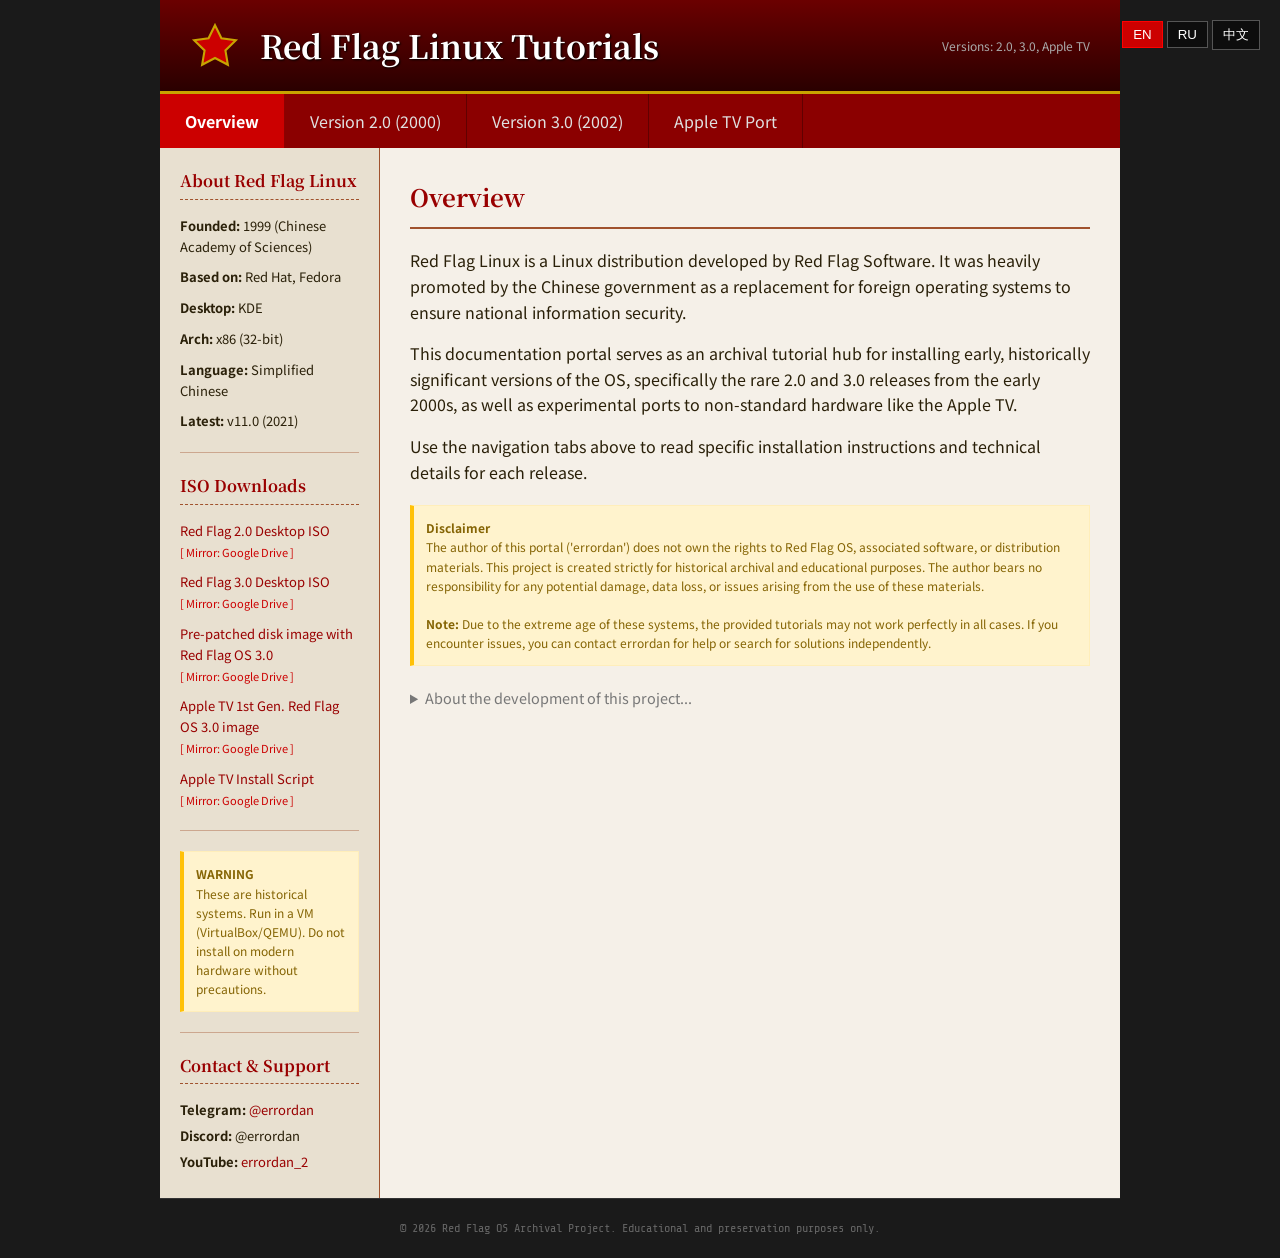
==== commit 5a9f5b0d: "Add files via upload" ====
--- a/index.html
+++ b/index.html
@@ -10,7 +10,7 @@
 
 <body>
     <!-- LANGUAGE SWITCHER -->
-    <div style="position: absolute; top: 20px; right: 20px; z-index: 100;">
+    <div id="lang-switcher">
         <button onclick="setLang('en')" class="lang-btn active">EN</button>
         <button onclick="setLang('ru')" class="lang-btn">RU</button>
         <button onclick="setLang('zh')" class="lang-btn">中文</button>
--- a/style.css
+++ b/style.css
@@ -277,3 +277,110 @@
   margin: 15px 0;
   display: block;
 }
+
+#lang-switcher {
+  position: absolute;
+  top: 20px;
+  right: 20px;
+  z-index: 100;
+}
+
+.lang-btn {
+  background: rgba(0,0,0,0.5);
+  color: #fff;
+  border: 1px solid #555;
+  padding: 5px 10px;
+  cursor: pointer;
+}
+
+.lang-btn.active {
+  background: var(--color-primary);
+  border-color: #f00;
+}
+
+@media (max-width: 768px) {
+  #lang-switcher {
+    position: static;
+    text-align: center;
+    background: #1a1a1a;
+    padding: 15px 10px;
+    border-bottom: 2px solid #333;
+  }
+  
+  header {
+    flex-direction: column;
+    text-align: center;
+    padding: 15px;
+  }
+  
+  .header-left {
+    flex-direction: column;
+  }
+  
+  .header-left svg {
+    margin: 0 0 10px 0;
+    display: block;
+  }
+  
+  .header-titles h1 {
+    font-size: 24px;
+  }
+  
+  .header-right {
+    text-align: center;
+    margin-top: 15px;
+  }
+  
+  nav {
+    display: flex;
+    flex-direction: column;
+    border-bottom: 1px solid var(--color-border);
+  }
+  
+  .tab-btn {
+    width: 100%;
+    text-align: center;
+    padding: 15px 20px;
+    font-size: 15px;
+    border-right: none;
+    border-bottom: 1px solid rgba(0,0,0,0.1);
+  }
+  
+  .tab-btn:last-child {
+    border-bottom: none;
+  }
+  
+  .tab-btn.active {
+    border-bottom: 1px solid rgba(0,0,0,0.1);
+    background-color: var(--color-primary);
+  }
+  
+  .main-layout {
+    flex-direction: column;
+  }
+  
+  .sidebar {
+    width: 100%;
+    border-right: none;
+    border-bottom: 1px solid var(--color-border);
+    padding: 15px;
+  }
+  
+  .content-area {
+    width: 100%;
+    padding: 15px;
+  }
+  
+  pre {
+    font-size: 12px;
+    white-space: pre-wrap;
+    word-break: break-all;
+  }
+  
+  .btn {
+    width: 100%;
+    box-sizing: border-box;
+    text-align: center;
+    margin: 0 0 10px 0 !important;
+  }
+}
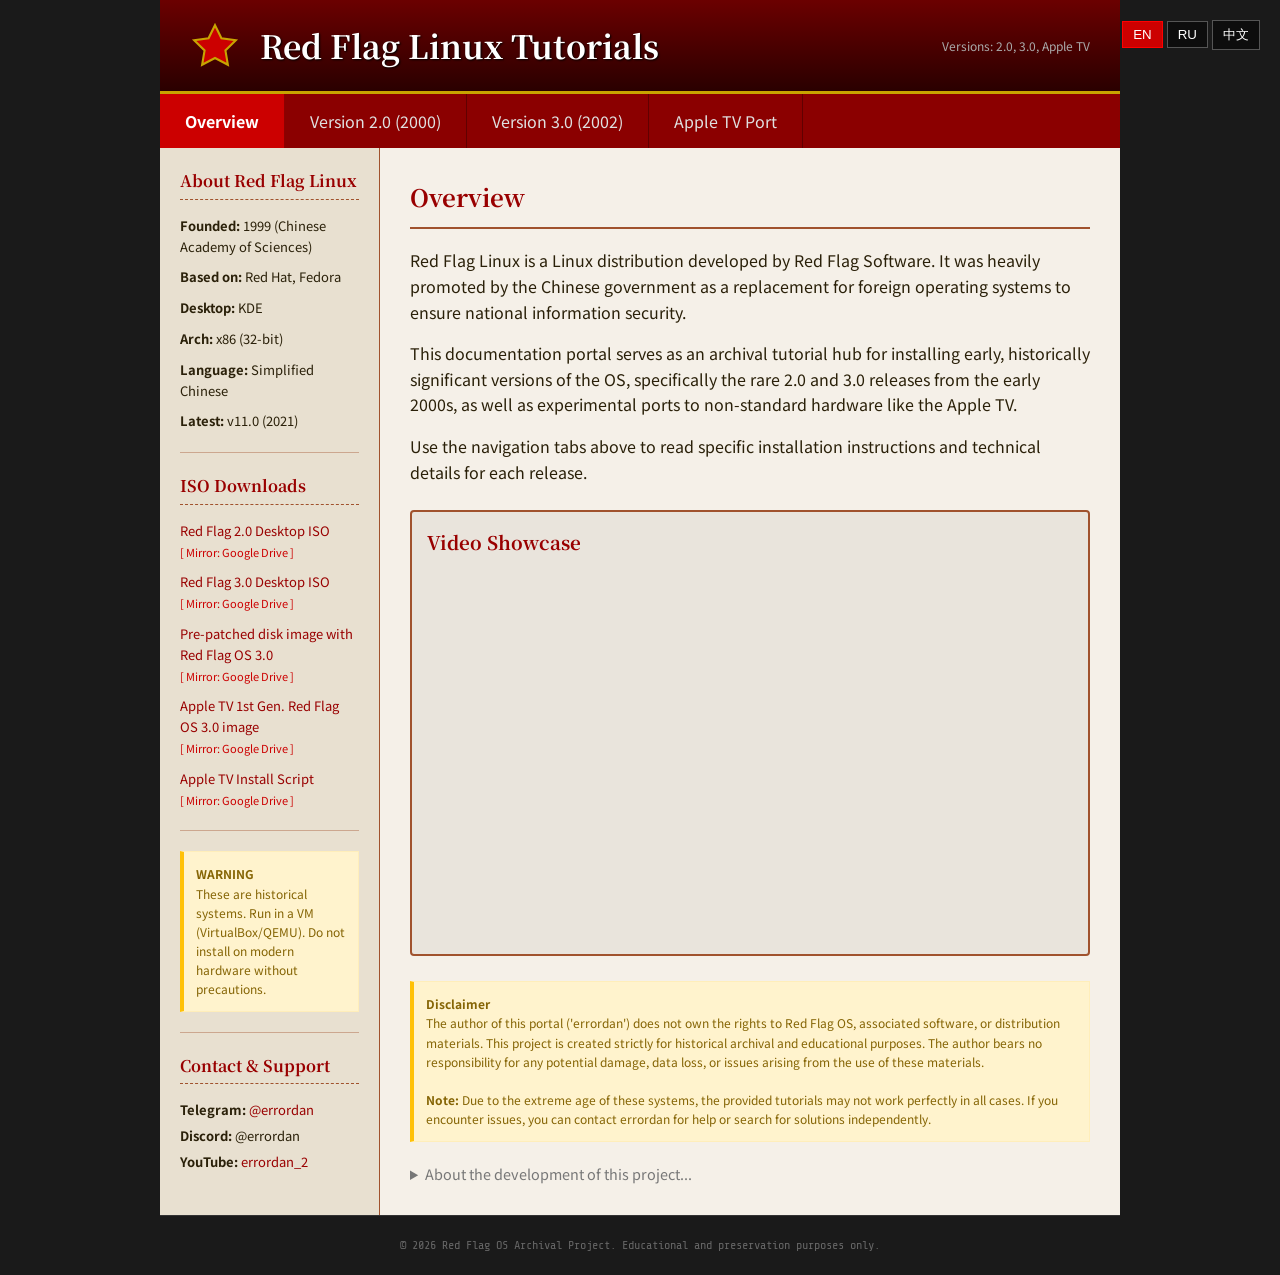
==== commit d11c3de6: "Add files via upload" ====
--- a/index.html
+++ b/index.html
@@ -92,7 +92,9 @@
                             <span class="lang-ru" style="display: none;">Red Flag 2.0 Desktop ISO</span>
                             <span class="lang-zh" style="display: none;">Red Flag 2.0 桌面版 ISO</span>
                         </a><br>
-                        <a href="https://drive.google.com/file/d/1rIjVmu-45f7HIVBy2bGntw1mT8yZTxoB/view?usp=sharing" target="_blank" style="font-size: 0.85em; color: var(--color-primary);">[ Mirror: Google Drive ]</a>
+                        <a href="https://drive.google.com/file/d/1rIjVmu-45f7HIVBy2bGntw1mT8yZTxoB/view?usp=sharing"
+                            target="_blank" style="font-size: 0.85em; color: var(--color-primary);">[ Mirror: Google
+                            Drive ]</a>
                     </li>
                     <li style="margin-bottom: 10px;">
                         <a href="https://archive.org/details/redflag3.0" target="_blank">
@@ -100,7 +102,9 @@
                             <span class="lang-ru" style="display: none;">Red Flag 3.0 Desktop ISO</span>
                             <span class="lang-zh" style="display: none;">Red Flag 3.0 桌面版 ISO</span>
                         </a><br>
-                        <a href="https://drive.google.com/file/d/1D7b0J1saubEJlBeXkoEWKHrXPYORsvv0/view?usp=sharing" target="_blank" style="font-size: 0.85em; color: var(--color-primary);">[ Mirror: Google Drive ]</a>
+                        <a href="https://drive.google.com/file/d/1D7b0J1saubEJlBeXkoEWKHrXPYORsvv0/view?usp=sharing"
+                            target="_blank" style="font-size: 0.85em; color: var(--color-primary);">[ Mirror: Google
+                            Drive ]</a>
                     </li>
                     <li style="margin-bottom: 10px;">
                         <a href="https://archive.org/details/redflag_hdd" target="_blank">
@@ -108,15 +112,20 @@
                             <span class="lang-ru" style="display: none;">Готовый образ диска с Red Flag OS 3.0</span>
                             <span class="lang-zh" style="display: none;">红旗 OS 3.0 预补丁磁盘映像</span>
                         </a><br>
-                        <a href="https://drive.google.com/file/d/1t_I-WgDROsxc_fimSQP_1Mc_pda4Cqba/view?usp=sharing" target="_blank" style="font-size: 0.85em; color: var(--color-primary);">[ Mirror: Google Drive ]</a>
+                        <a href="https://drive.google.com/file/d/1t_I-WgDROsxc_fimSQP_1Mc_pda4Cqba/view?usp=sharing"
+                            target="_blank" style="font-size: 0.85em; color: var(--color-primary);">[ Mirror: Google
+                            Drive ]</a>
                     </li>
                     <li style="margin-bottom: 10px;">
                         <a href="https://archive.org/details/red-flag-os-apple-tv.img" target="_blank">
                             <span class="lang-en">Apple TV 1st Gen. Red Flag OS 3.0 image</span>
-                            <span class="lang-ru" style="display: none;">Образ Red Flag OS 3.0 для Apple TV 1 Gen.</span>
+                            <span class="lang-ru" style="display: none;">Образ Red Flag OS 3.0 для Apple TV 1
+                                Gen.</span>
                             <span class="lang-zh" style="display: none;">Apple TV 第一代红旗 OS 3.0 映像</span>
                         </a><br>
-                        <a href="https://drive.google.com/file/d/1ba5S4aBsIvfIhIdAb7EQ1WhdNue4cd2H/view?usp=sharing" target="_blank" style="font-size: 0.85em; color: var(--color-primary);">[ Mirror: Google Drive ]</a>
+                        <a href="https://drive.google.com/file/d/1ba5S4aBsIvfIhIdAb7EQ1WhdNue4cd2H/view?usp=sharing"
+                            target="_blank" style="font-size: 0.85em; color: var(--color-primary);">[ Mirror: Google
+                            Drive ]</a>
                     </li>
                     <li style="margin-bottom: 10px;">
                         <a href="https://archive.org/details/install_redflag_appletv" target="_blank">
@@ -124,7 +133,9 @@
                             <span class="lang-ru" style="display: none;">Скрипт установки для Apple TV</span>
                             <span class="lang-zh" style="display: none;">Apple TV 安装脚本</span>
                         </a><br>
-                        <a href="https://drive.google.com/file/d/1OrOJ5hF79j3QysVWTkJUxN6NJh0zhzi9/view?usp=sharing" target="_blank" style="font-size: 0.85em; color: var(--color-primary);">[ Mirror: Google Drive ]</a>
+                        <a href="https://drive.google.com/file/d/1OrOJ5hF79j3QysVWTkJUxN6NJh0zhzi9/view?usp=sharing"
+                            target="_blank" style="font-size: 0.85em; color: var(--color-primary);">[ Mirror: Google
+                            Drive ]</a>
                     </li>
                 </ul>
 
@@ -191,6 +202,18 @@
                         конкретные инструкции по установке и технические детали для каждого релиза.</p>
                     <p class="lang-zh" style="display: none;">使用上面的导航标签可以阅读每个版本的具体安装说明和技术细节。</p>
 
+                    <div
+                        style="margin: 25px 0; border: 2px solid var(--color-border); border-radius: 4px; padding: 15px; background: rgba(0,0,0,0.05);">
+                        <h3 class="lang-en" style="margin-top: 0;">Video Showcase</h3>
+                        <h3 class="lang-ru" style="display: none; margin-top: 0;">Видеообзор</h3>
+                        <h3 class="lang-zh" style="display: none; margin-top: 0;">视频展示</h3>
+                        <iframe width="100%"
+                            style="aspect-ratio: 16/9; max-width: 100%; border-radius: 4px; display: block; border: none;"
+                            src="https://www.youtube.com/embed/qNzgYXDb7C4" title="Red Flag OS Showcase"
+                            allow="accelerometer; autoplay; clipboard-write; encrypted-media; gyroscope; picture-in-picture"
+                            allowfullscreen></iframe>
+                    </div>
+
                     <div class="warning-box" style="margin-top: 20px;">
                         <b class="lang-en">Disclaimer</b>
                         <b class="lang-ru" style="display: none;">Отказ от ответственности</b>
@@ -200,16 +223,21 @@
                             OS, associated software, or distribution materials. This project is created strictly for
                             historical archival and educational purposes. The author bears no responsibility for any
                             potential damage, data loss, or issues arising from the use of these materials.<br><br>
-                            <strong>Note:</strong> Due to the extreme age of these systems, the provided tutorials may not work perfectly in all cases. If you encounter issues, you can contact errordan for help or search for solutions independently.</span>
+                            <strong>Note:</strong> Due to the extreme age of these systems, the provided tutorials may
+                            not work perfectly in all cases. If you encounter issues, you can contact errordan for help
+                            or search for solutions independently.</span>
                         <span class="lang-ru" style="display: none;">Автор данного портала ('errordan') не владеет
                             правами на Red Flag OS, связанное программное обеспечение или дистрибутивы. Этот проект
                             создан исключительно в историко-архивных и образовательных целях. Автор не несет никакой
                             ответственности за возможный ущерб, потерю данных или проблемы, возникшие в результате
                             использования этих материалов.<br><br>
-                            <strong>Примечание:</strong> Из-за огромного возраста систем, в некоторых случаях инструкции могут не сработать идеально. Если у вас возникли проблемы, обращайтесь к errordan за помощью или ищите решения самостоятельно.</span>
+                            <strong>Примечание:</strong> Из-за огромного возраста систем, в некоторых случаях инструкции
+                            могут не сработать идеально. Если у вас возникли проблемы, обращайтесь к errordan за помощью
+                            или ищите решения самостоятельно.</span>
                         <span class="lang-zh" style="display: none;">本门户的作者（'errordan'）不拥有红旗
                             OS、相关软件或分发材料的权利。本项目严格出于历史归档和教育目的而创建。作者对因使用这些材料而可能造成的任何损坏、数据丢失或问题不承担任何责任。<br><br>
-                            <strong>注意：</strong>由于这些系统非常古老，提供的教程在某些情况下可能无法完美运行。如果您遇到问题，可以联系 errordan 寻求帮助或自行寻找解决方案。</span>
+                            <strong>注意：</strong>由于这些系统非常古老，提供的教程在某些情况下可能无法完美运行。如果您遇到问题，可以联系 errordan
+                            寻求帮助或自行寻找解决方案。</span>
                     </div>
 
                     <details style="margin-top: 20px; font-size: 0.9em; color: #777;">
@@ -430,7 +458,8 @@
                         onclick="window.open('https://archive.org/details/red-flag-os-2.0', '_blank')">Скачать OS 2.0
                         ISO</button>
                     <button class="btn lang-zh" style="display: none;"
-                        onclick="window.open('https://archive.org/details/red-flag-os-2.0', '_blank')">下载 OS 2.0 ISO</button>
+                        onclick="window.open('https://archive.org/details/red-flag-os-2.0', '_blank')">下载 OS 2.0
+                        ISO</button>
                 </div>
 
                 <!-- TAB 3: VERSION 3.0 -->
@@ -579,22 +608,28 @@
                     <p class="lang-zh" style="display: none;"><strong>或者：</strong> 您可以直接下载预先打好补丁的磁盘映像，其中已安装红旗 OS 3.0
                         并且绕过了许可证！</p>
 
-                    <button class="btn lang-en" onclick="window.open('https://archive.org/details/redflag3.0', '_blank')"
+                    <button class="btn lang-en"
+                        onclick="window.open('https://archive.org/details/redflag3.0', '_blank')"
                         style="margin-right: 10px;">Download OS 3.0 ISO</button>
                     <button class="btn lang-ru" style="display: none;"
-                        onclick="window.open('https://archive.org/details/redflag3.0', '_blank')" style="margin-right: 10px;">Скачать OS 3.0
+                        onclick="window.open('https://archive.org/details/redflag3.0', '_blank')"
+                        style="margin-right: 10px;">Скачать OS 3.0
                         ISO</button>
                     <button class="btn lang-zh" style="display: none;"
-                        onclick="window.open('https://archive.org/details/redflag3.0', '_blank')" style="margin-right: 10px;">下载 OS 3.0
+                        onclick="window.open('https://archive.org/details/redflag3.0', '_blank')"
+                        style="margin-right: 10px;">下载 OS 3.0
                         ISO</button>
 
-                    <button class="btn lang-en" onclick="window.open('https://archive.org/details/redflag_hdd', '_blank')"
+                    <button class="btn lang-en"
+                        onclick="window.open('https://archive.org/details/redflag_hdd', '_blank')"
                         style="background-color: #666;">Download Pre-patched OS 3.0 Image</button>
                     <button class="btn lang-ru" style="display: none;"
-                        onclick="window.open('https://archive.org/details/redflag_hdd', '_blank')" style="background-color: #666;">Скачать
+                        onclick="window.open('https://archive.org/details/redflag_hdd', '_blank')"
+                        style="background-color: #666;">Скачать
                         готовый образ OS 3.0</button>
                     <button class="btn lang-zh" style="display: none;"
-                        onclick="window.open('https://archive.org/details/redflag_hdd', '_blank')" style="background-color: #666;">下载预补丁 OS
+                        onclick="window.open('https://archive.org/details/redflag_hdd', '_blank')"
+                        style="background-color: #666;">下载预补丁 OS
                         3.0 映像</button>
                 </div>
 
@@ -828,14 +863,18 @@
                     <p class="lang-zh" style="display: none;">下载压缩的 3.9 GB <code>.img.gz</code> 磁盘映像。使用提供的 Linux bash
                         脚本将其写入 Apple TV 的驱动器。</p>
 
-                    <button class="btn lang-en" onclick="window.open('https://archive.org/details/red-flag-os-apple-tv.img', '_blank')">Download
+                    <button class="btn lang-en"
+                        onclick="window.open('https://archive.org/details/red-flag-os-apple-tv.img', '_blank')">Download
                         Image (3.9 GB)</button>
                     <button class="btn lang-ru" style="display: none;"
-                        onclick="window.open('https://archive.org/details/red-flag-os-apple-tv.img', '_blank')">Скачать образ (3.9 ГБ)</button>
+                        onclick="window.open('https://archive.org/details/red-flag-os-apple-tv.img', '_blank')">Скачать
+                        образ (3.9 ГБ)</button>
                     <button class="btn lang-zh" style="display: none;"
-                        onclick="window.open('https://archive.org/details/red-flag-os-apple-tv.img', '_blank')">下载图片 (3.9 GB)</button>
-
-                    <button class="btn lang-en" onclick="window.open('https://archive.org/details/install_redflag_appletv', '_blank')"
+                        onclick="window.open('https://archive.org/details/red-flag-os-apple-tv.img', '_blank')">下载图片
+                        (3.9 GB)</button>
+
+                    <button class="btn lang-en"
+                        onclick="window.open('https://archive.org/details/install_redflag_appletv', '_blank')"
                         style="background-color: #666; margin-left: 10px;">Download Installer Script</button>
                     <button class="btn lang-ru" style="display: none;"
                         onclick="window.open('https://archive.org/details/install_redflag_appletv', '_blank')"
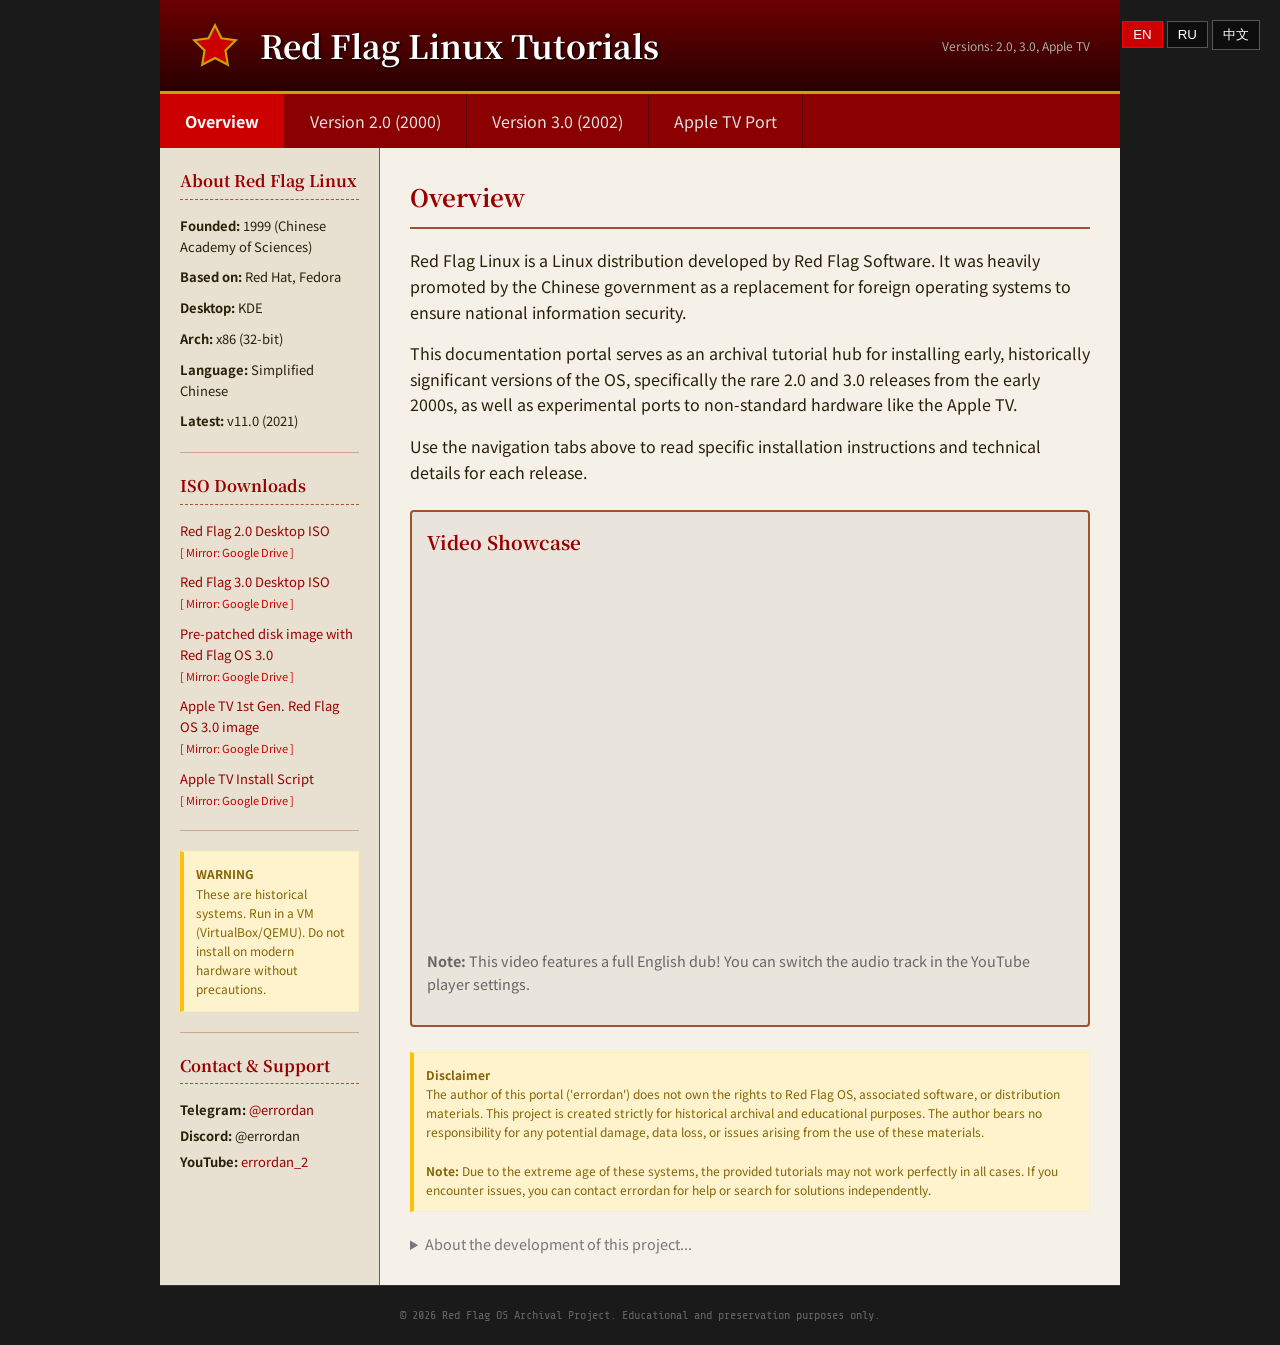
==== commit b4e3a80c: "Add files via upload" ====
--- a/index.html
+++ b/index.html
@@ -212,6 +212,9 @@
                             src="https://www.youtube.com/embed/qNzgYXDb7C4" title="Red Flag OS Showcase"
                             allow="accelerometer; autoplay; clipboard-write; encrypted-media; gyroscope; picture-in-picture"
                             allowfullscreen></iframe>
+                        <p class="lang-en" style="font-size: 0.9em; margin-top: 10px; color: #666;"><strong>Note:</strong> This video features a full English dub! You can switch the audio track in the YouTube player settings.</p>
+                        <p class="lang-ru" style="display: none; font-size: 0.9em; margin-top: 10px; color: #666;"><strong>Примечание:</strong> У этого видео есть полноценный английский дубляж. Вы можете переключить звуковую дорожку в настройках плеера.</p>
+                        <p class="lang-zh" style="display: none; font-size: 0.9em; margin-top: 10px; color: #666;"><strong>注意：</strong> 本视频提供完整的英语配音！您可以在 YouTube 播放器设置中切换音轨。</p>
                     </div>
 
                     <div class="warning-box" style="margin-top: 20px;">
